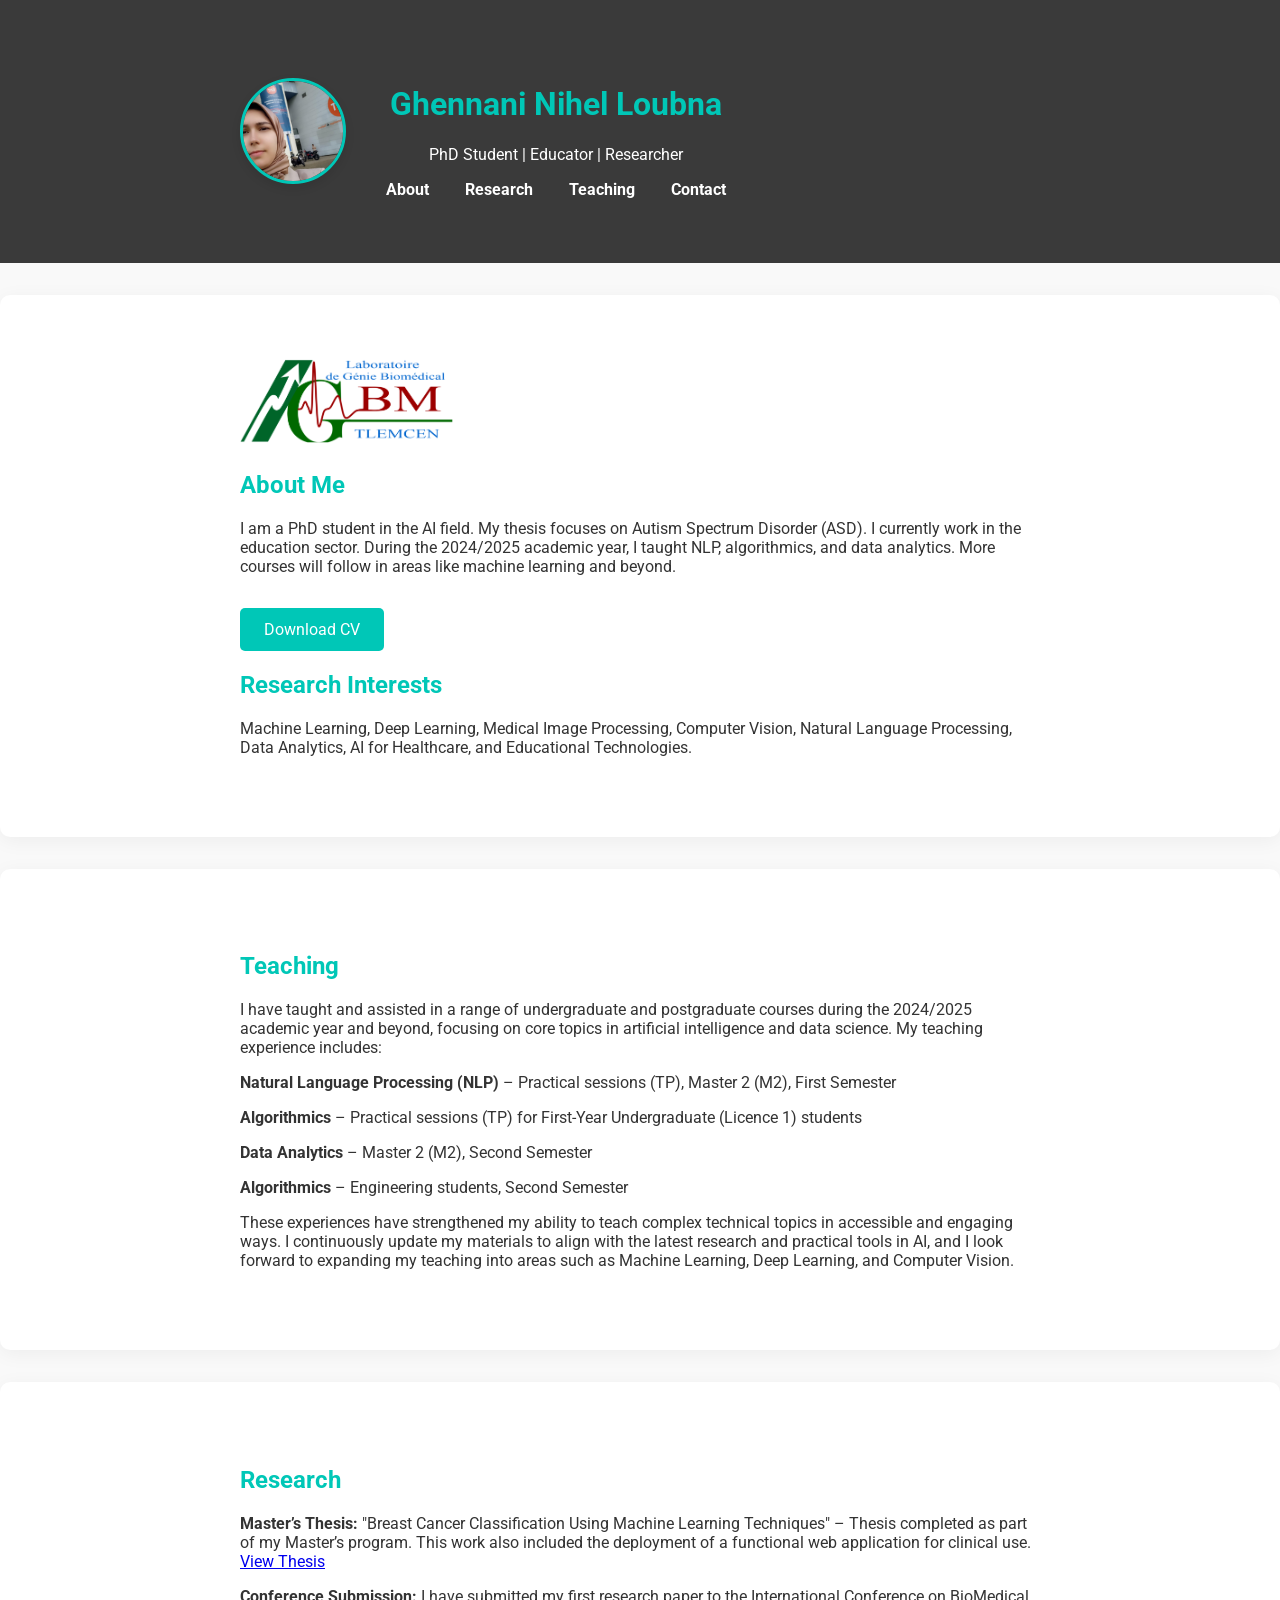
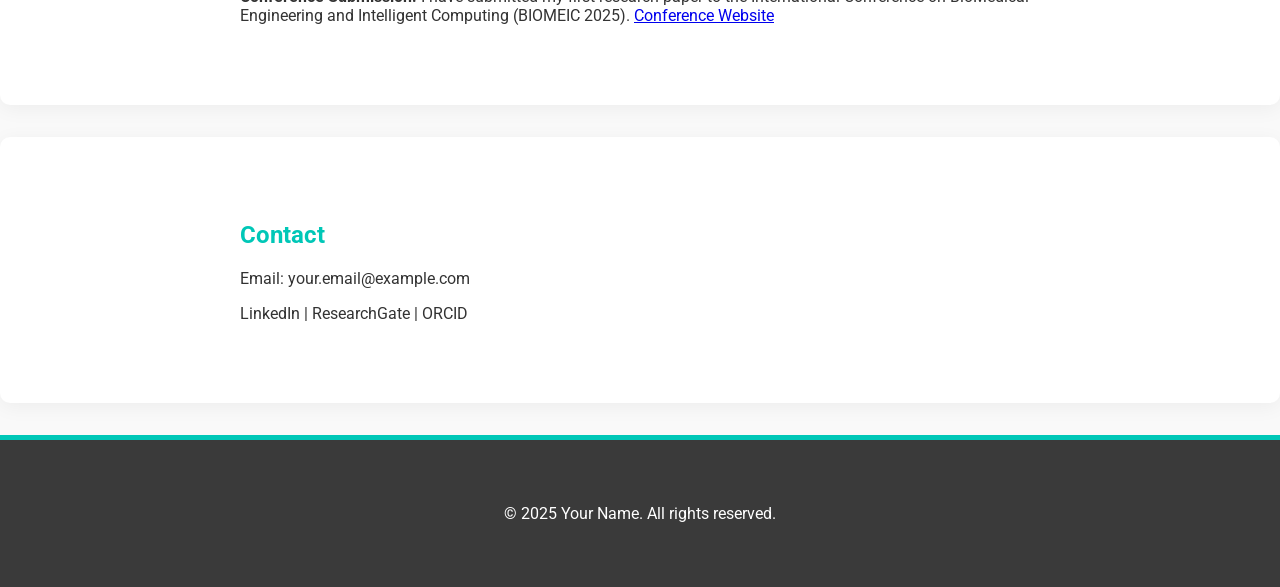
==== index.html @ 0b617600 "Update index.html" ====
<!DOCTYPE html>
<html lang="en">
<head>
  <meta charset="UTF-8" />
  <meta name="viewport" content="width=device-width, initial-scale=1.0" />
  <title>Ghennani Nihel Loubna</title>
  <link rel="stylesheet" href="style.css" />
  <link href="https://fonts.googleapis.com/css2?family=Roboto:wght@400;700&display=swap" rel="stylesheet">
</head>
<body>
  <header class="fade-in">
  <div class="container header-flex">
    <img src="fcd2c186-6c47-4b5d-a1fc-447b912bd185.jpg" alt="Ghennani Nihel Loubna" class="header-photo" />
    <div>
      <h1>Ghennani Nihel Loubna</h1>
      <p>PhD Student | Educator | Researcher</p>
      <nav>
        <a href="#about">About</a>
        <a href="#research">Research</a>
        <a href="#teaching">Teaching</a>
        <a href="#contact">Contact</a>
      </nav>
    </div>
  </div>
</header>



<section id="about" class="slide-up">
  <div class="container about-flex">
    <div class="about-photo">
      <img src="labo.png" alt="GHENNANI Nihel Loubna" />
    </div>
    <div class="about-text">
      <h2>About Me</h2>
      <p>
        I am a PhD student in the AI field. My thesis focuses on Autism Spectrum Disorder (ASD).
        I currently work in the education sector. During the 2024/2025 academic year, I taught NLP,
        algorithmics, and data analytics. More courses will follow in areas like machine learning and beyond.
      </p>
      <a href="cv.pdf" class="btn" target="_blank">Download CV</a>

      <h2>Research Interests</h2>
      <p>
        Machine Learning, Deep Learning, Medical Image Processing, Computer Vision,
        Natural Language Processing, Data Analytics, AI for Healthcare, and Educational Technologies.
      </p>
    </div>
  </div>
</section>
  
  <section id="teaching" class="slide-up">
  <div class="container">
    <h2>Teaching</h2>
    <p>I have taught and assisted in a range of undergraduate and postgraduate courses during the 2024/2025 academic year and beyond, focusing on core topics in artificial intelligence and data science. My teaching experience includes:</p>
    <ul>
      <li><strong>Natural Language Processing (NLP)</strong> – Practical sessions (TP), Master 2 (M2), First Semester</li>
      <li><strong>Algorithmics</strong> – Practical sessions (TP) for First-Year Undergraduate (Licence 1) students</li>
      <li><strong>Data Analytics</strong> – Master 2 (M2), Second Semester</li>
      <li><strong>Algorithmics</strong> – Engineering students, Second Semester</li>
    </ul>
    <p>These experiences have strengthened my ability to teach complex technical topics in accessible and engaging ways. I continuously update my materials to align with the latest research and practical tools in AI, and I look forward to expanding my teaching into areas such as Machine Learning, Deep Learning, and Computer Vision.</p>
  </div>
</section>

   <section id="research" class="fade-in">
  <div class="container">
    <h2>Research</h2>
    <ul>
      <li>
        <strong>Master’s Thesis:</strong> 
        "Breast Cancer Classification Using Machine Learning Techniques" – 
        Thesis completed as part of my Master’s program. This work also included the deployment of a functional web application for clinical use.  
        <a href="http://dspace.univ-tlemcen.dz/handle/112/24401" target="_blank">View Thesis</a>
      </li>
      <li>
        <strong>Conference Submission:</strong> 
        I have submitted my first research paper to the International Conference on BioMedical Engineering and Intelligent Computing (BIOMEIC 2025).  
        <a href="https://gbm.univ-tlemcen.dz/conferences/BIOMEIC2025/BIOMEIC2025.html" target="_blank">Conference Website</a>
      </li>
    </ul>
  </div>
</section>


  <section id="contact" class="fade-in">
    <div class="container">
      <h2>Contact</h2>
      <p>Email: your.email@example.com</p>
      <p>LinkedIn | ResearchGate | ORCID</p>
    </div>
  </section>

  <footer class="slide-up">
    <div class="container">
      <p>&copy; 2025 Your Name. All rights reserved.</p>
    </div>
  </footer>
</body>
</html>
---- style.css ----
/* style.css */
body {
  margin: 0;
  font-family: 'Roboto', sans-serif;
  background-color: #f9f9f9;
  color: #333;
  scroll-behavior: smooth;
}

header {
  background: #3a3a3a;
  color: white;
  padding: 2rem 0;
  text-align: center;
}
.header-flex {
  display: flex;
  align-items: center;
  gap: 1.5rem;
  flex-wrap: wrap;
}

.header-photo {
  width: 100px;
  height: 100px;
  border-radius: 50%;
  object-fit: cover;
  border: 3px solid #00c7b7;
  box-shadow: 0 4px 10px rgba(0, 0, 0, 0.1);
}

header nav a {
  color: #fff;
  margin: 0 1rem;
  text-decoration: none;
  font-weight: bold;
  transition: color 0.3s;
}

header nav a:hover {
  color: #00c7b7;
}

.container {
  max-width: 800px;
  margin: 0 auto;
  padding: 2rem;
}

section {
  background: white;
  margin: 2rem 0;
  border-radius: 10px;
  box-shadow: 0 4px 20px rgba(0, 0, 0, 0.05);
  padding: 2rem;
}

h1, h2 {
  color: #00c7b7;
}

ul {
  list-style: none;
  padding-left: 0;
}

ul li {
  margin: 1rem 0;
}

.btn {
  display: inline-block;
  padding: 0.75rem 1.5rem;
  background: #00c7b7;
  color: white;
  text-decoration: none;
  border-radius: 5px;
  margin-top: 1rem;
  transition: background 0.3s;
}

.btn:hover {
  background: #009e94;
}

footer {
  text-align: center;
  padding: 1rem;
  background: #3a3a3a;
  color: white;
  border-top: 5px solid #00c7b7;
}

/* Animations */
.fade-in {
  opacity: 0;
  animation: fadeIn 1.5s ease-in forwards;
}

.slide-up {
  opacity: 0;
  transform: translateY(30px);
  animation: slideUp 1s ease-out forwards;
}

@keyframes fadeIn {
  to {
    opacity: 1;
  }
}

@keyframes slideUp {
  to {
    opacity: 1;
    transform: translateY(0);
  }
}
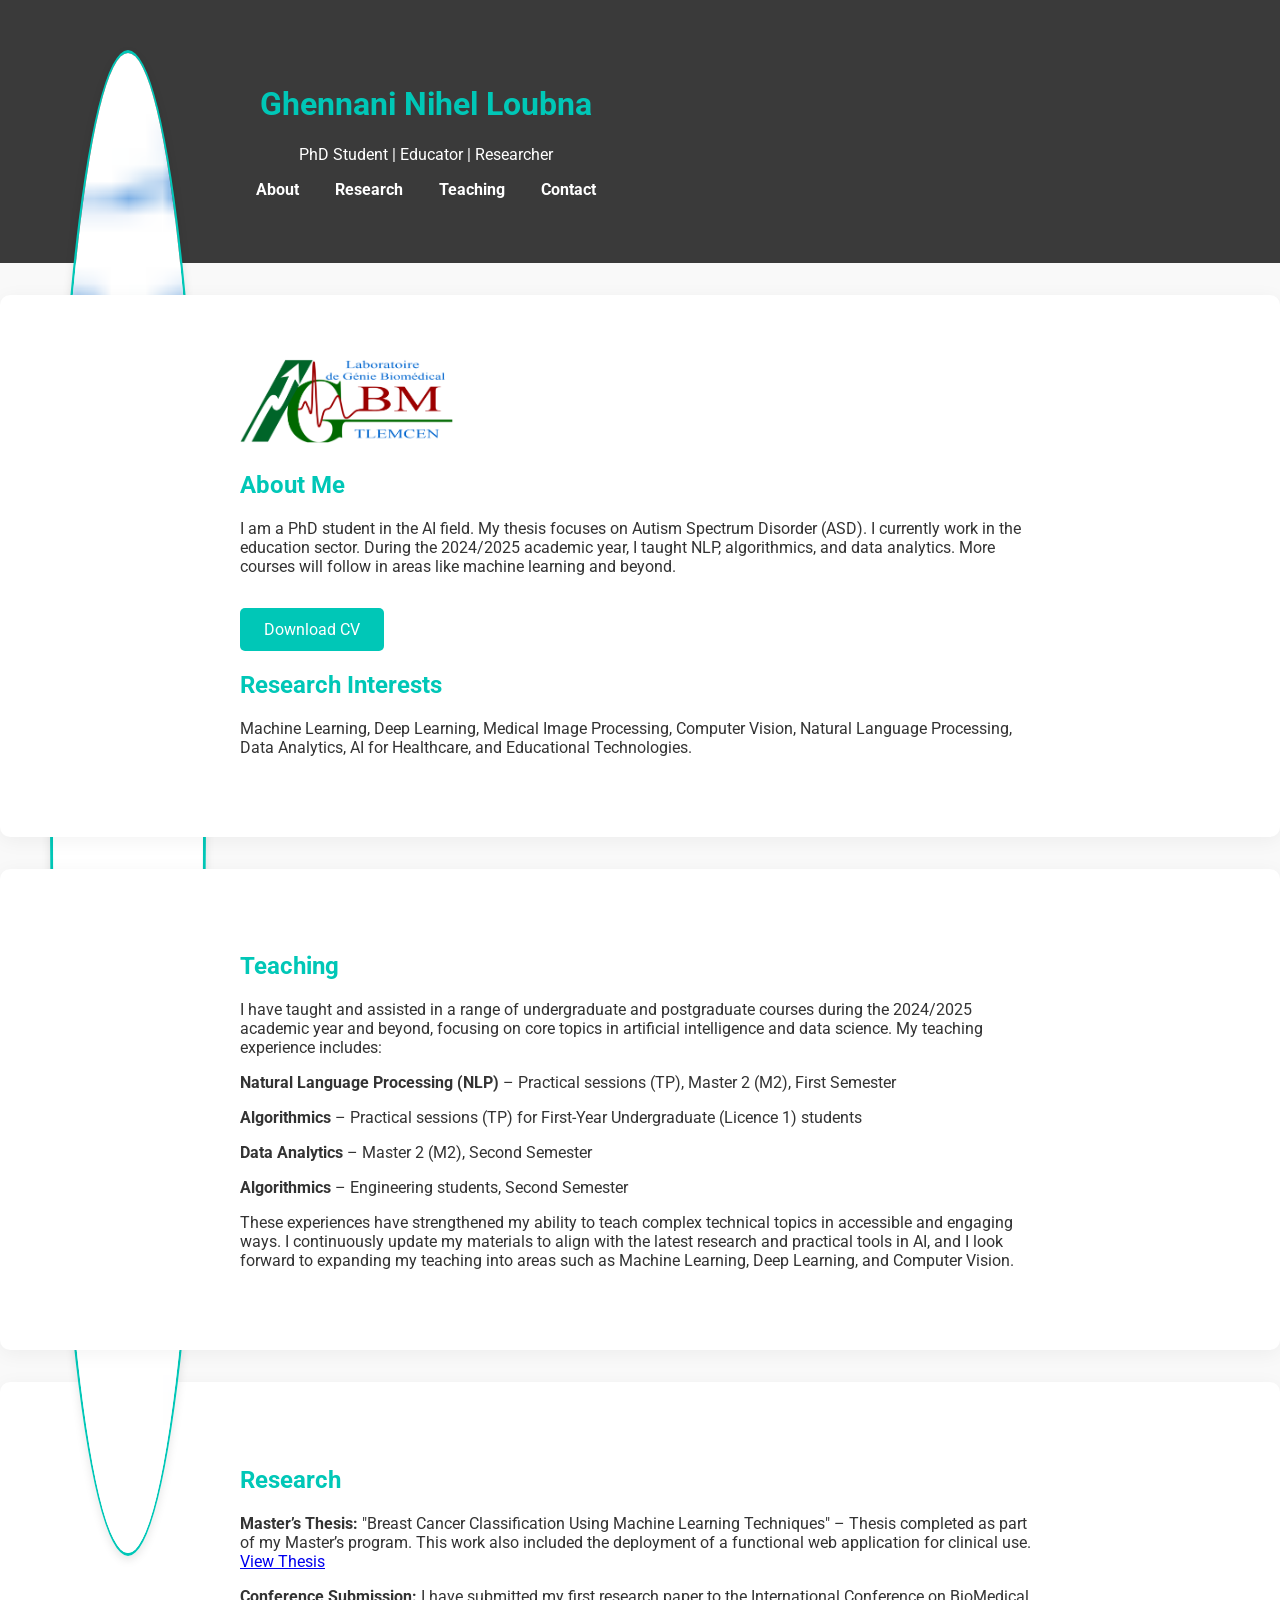
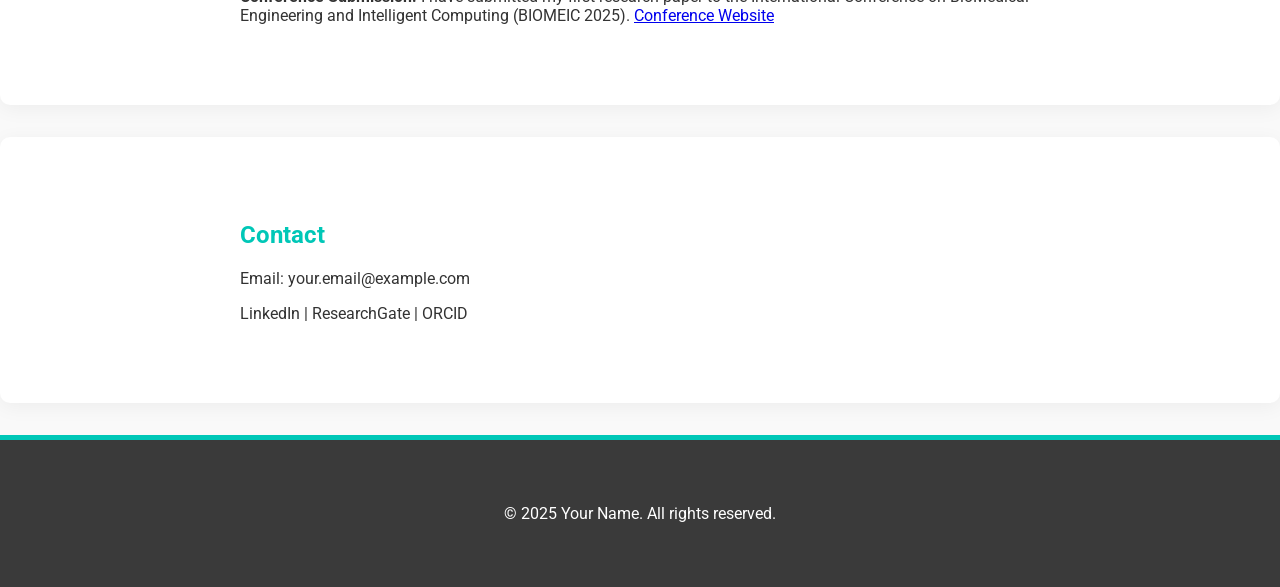
==== commit 97150118: "Update index.html" ====
--- a/index.html
+++ b/index.html
@@ -10,7 +10,7 @@
 <body>
   <header class="fade-in">
   <div class="container header-flex">
-    <img src="fcd2c186-6c47-4b5d-a1fc-447b912bd185.jpg" alt="Ghennani Nihel Loubna" class="header-photo" />
+    <img src="labo.png" alt="Ghennani Nihel Loubna" class="header-photo" />
     <div>
       <h1>Ghennani Nihel Loubna</h1>
       <p>PhD Student | Educator | Researcher</p>
@@ -99,3 +99,4 @@
 </body>
 </html>
 
+
--- a/style.css
+++ b/style.css
@@ -21,12 +21,15 @@
 }
 
 .header-photo {
-  width: 100px;
-  height: 100px;
+  width: 150px;
+  height: 1500px;
   border-radius: 50%;
   object-fit: cover;
   border: 3px solid #00c7b7;
   box-shadow: 0 4px 10px rgba(0, 0, 0, 0.1);
+  position: absolute;
+  top: 50px;   
+  left: 50px; 
 }
 
 header nav a {
@@ -115,3 +118,6 @@
     transform: translateY(0);
   }
 }
+
+
+
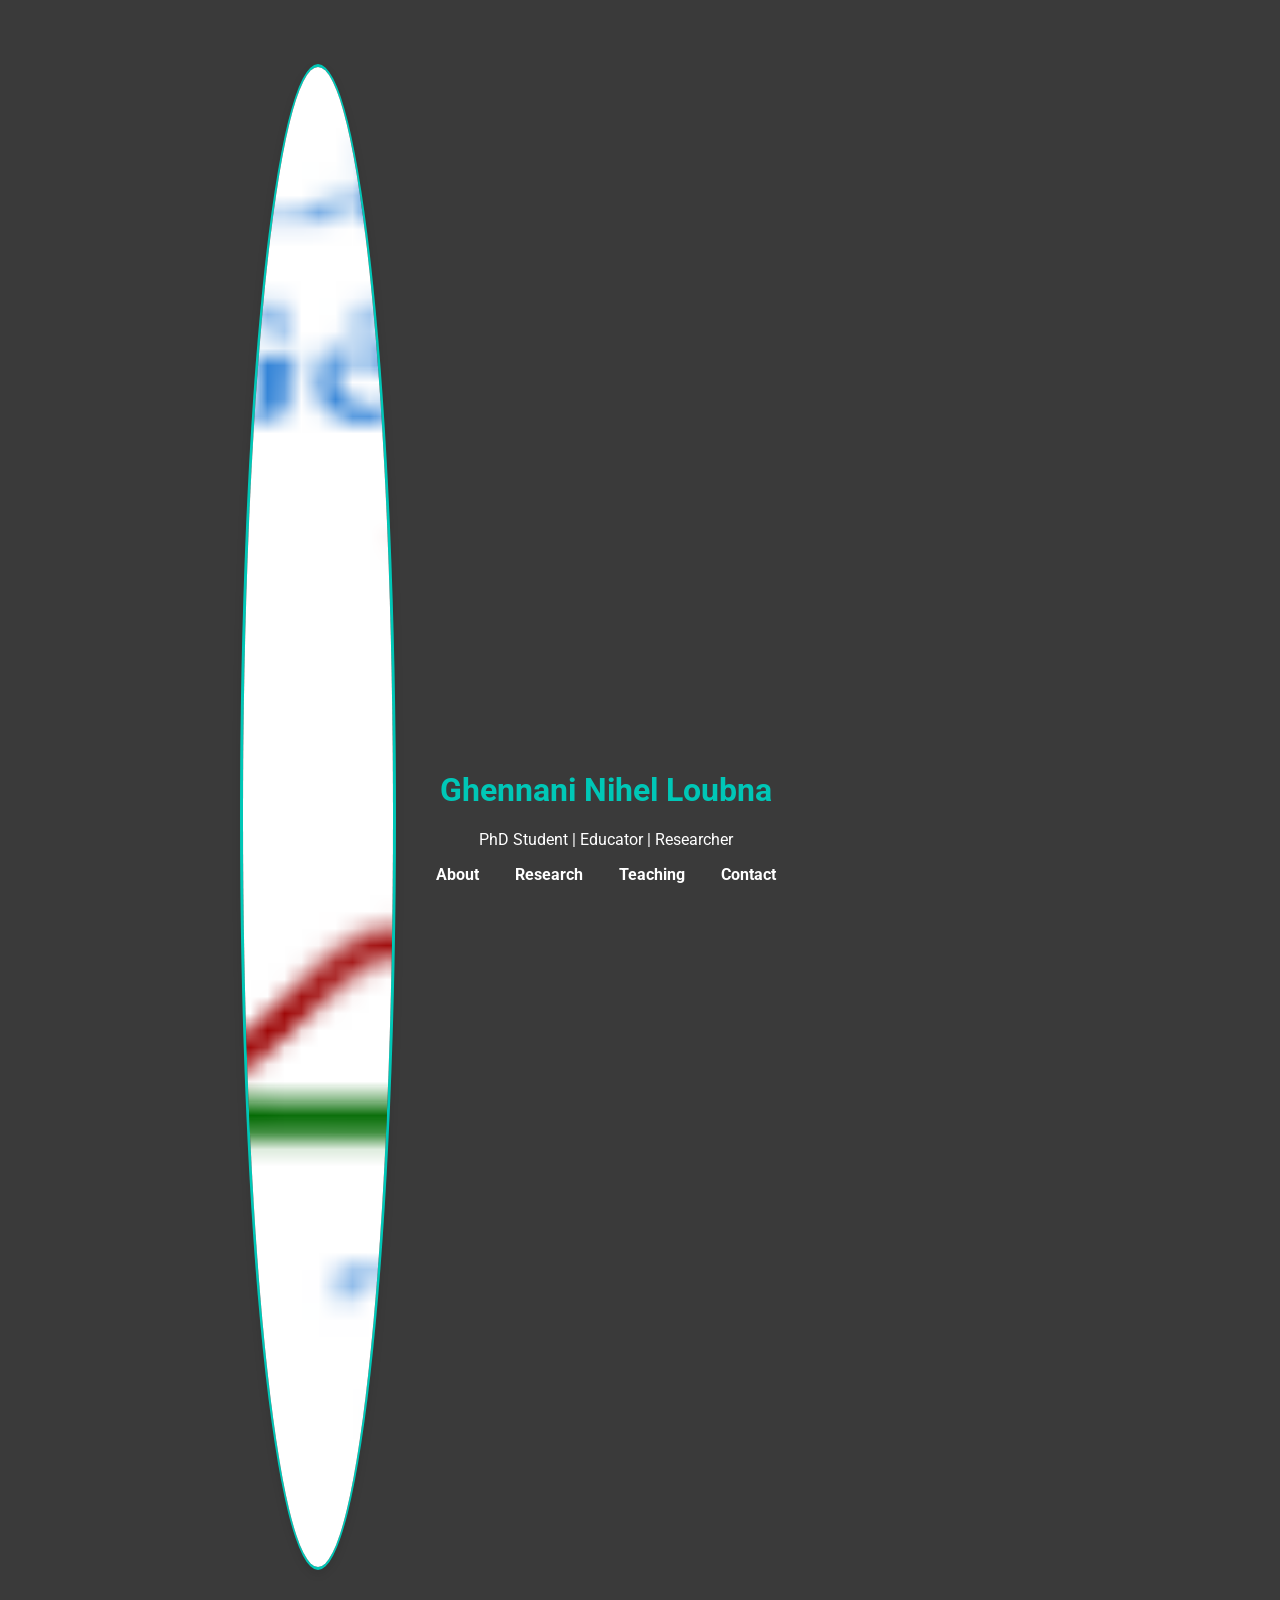
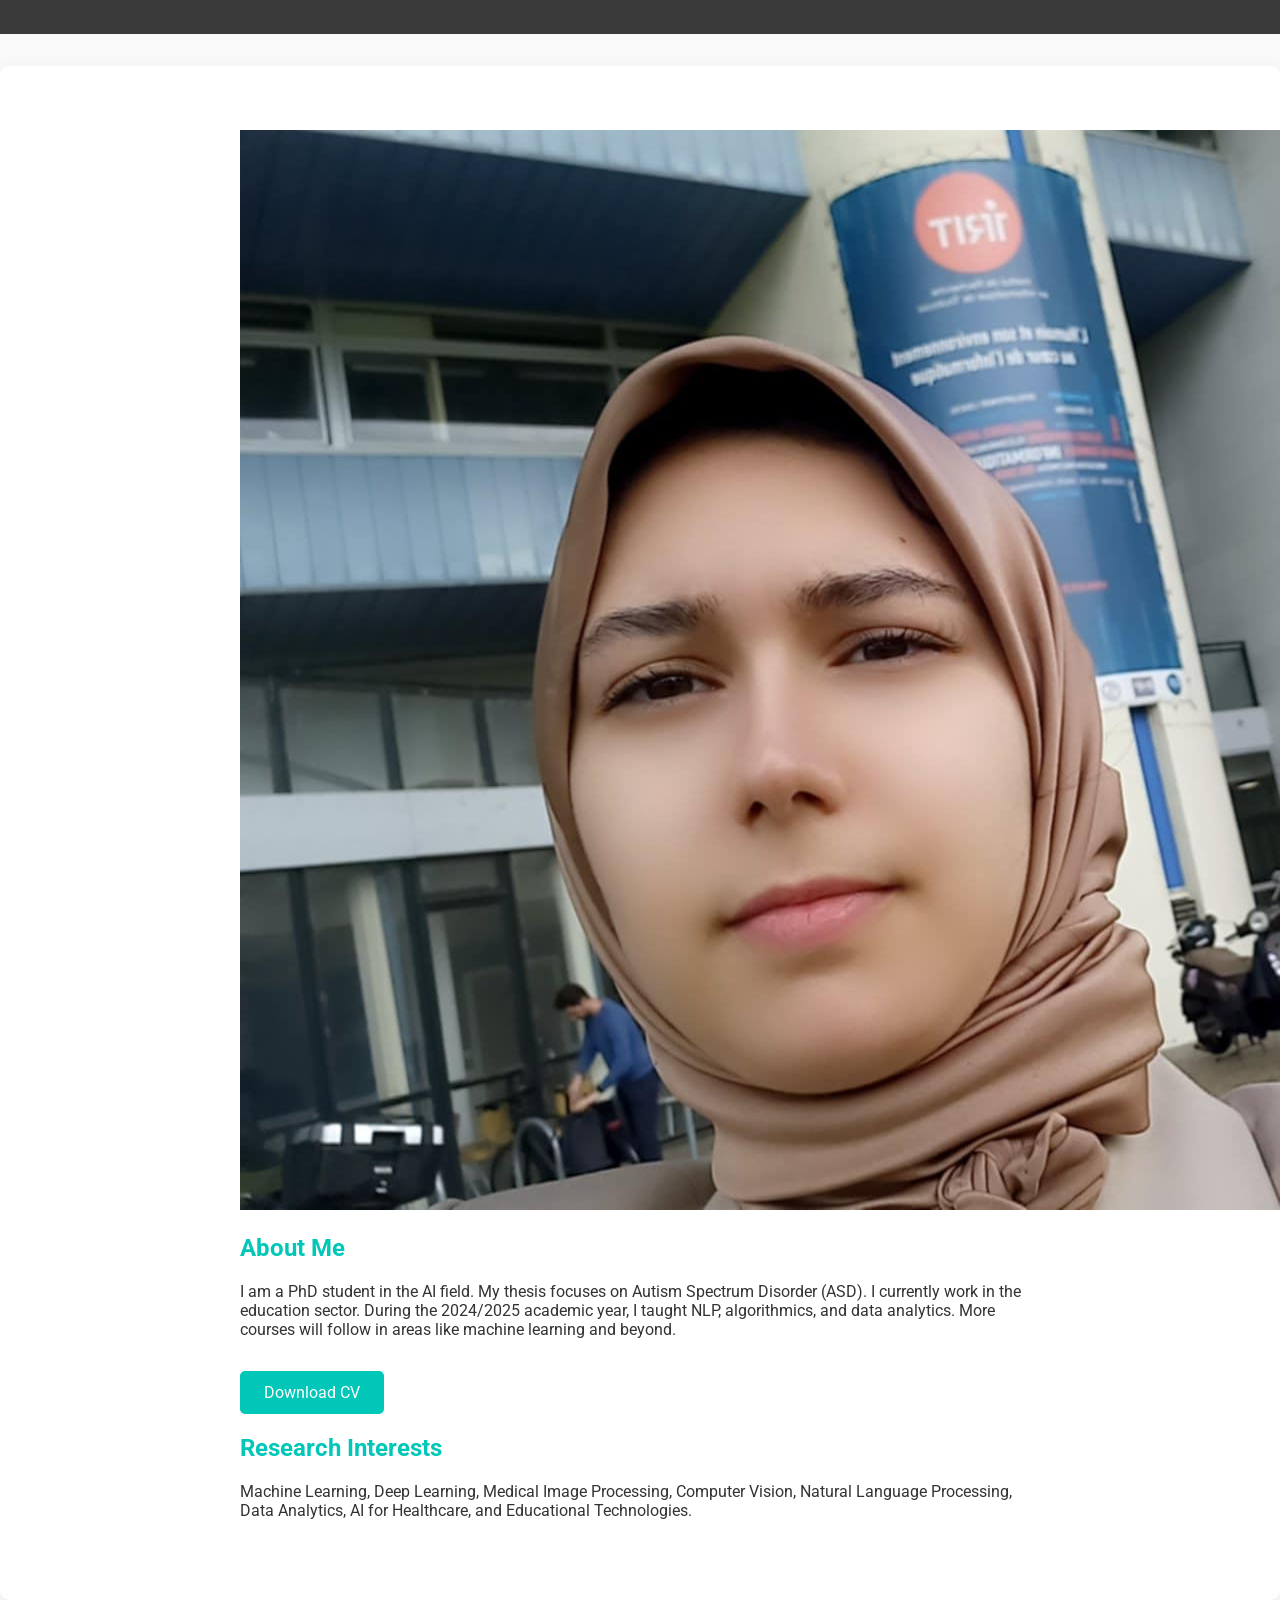
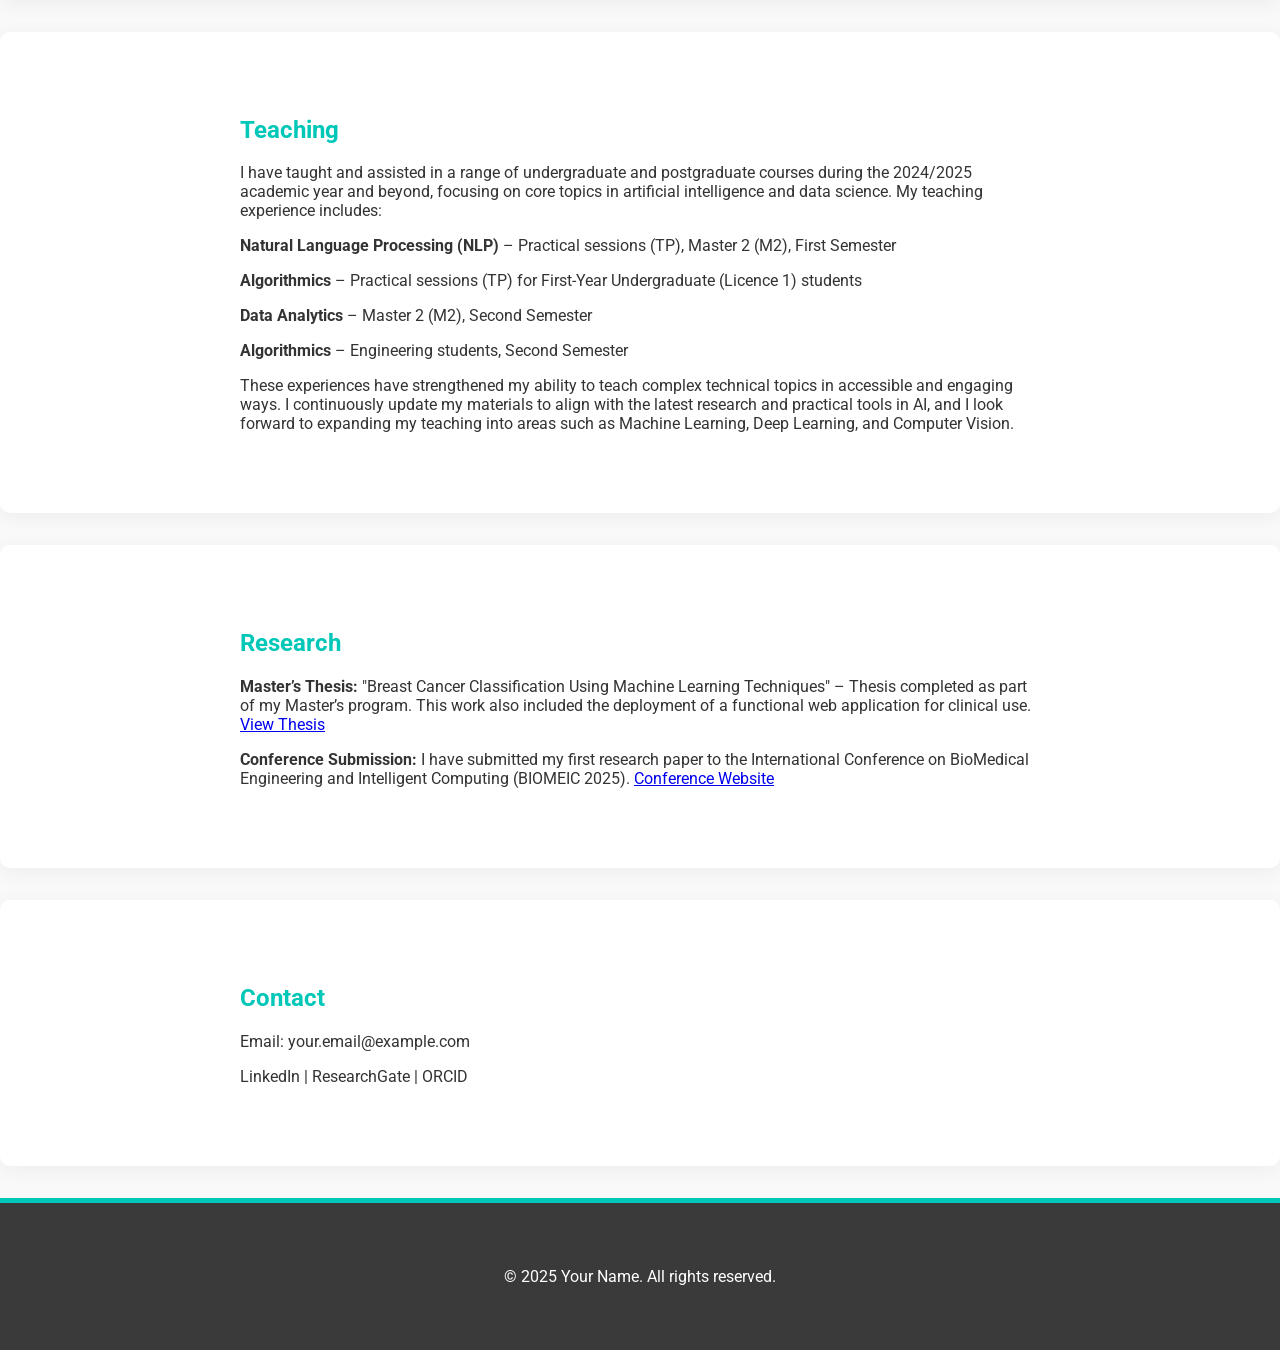
==== commit 096ebebb: "Update index.html" ====
--- a/index.html
+++ b/index.html
@@ -29,7 +29,7 @@
 <section id="about" class="slide-up">
   <div class="container about-flex">
     <div class="about-photo">
-      <img src="labo.png" alt="GHENNANI Nihel Loubna" />
+      <img src="fcd2c186-6c47-4b5d-a1fc-447b912bd185.jpg" alt="GHENNANI Nihel Loubna" />
     </div>
     <div class="about-text">
       <h2>About Me</h2>
@@ -100,3 +100,4 @@
 </html>
 
 
+
--- a/style.css
+++ b/style.css
@@ -27,9 +27,6 @@
   object-fit: cover;
   border: 3px solid #00c7b7;
   box-shadow: 0 4px 10px rgba(0, 0, 0, 0.1);
-  position: absolute;
-  top: 50px;   
-  left: 50px; 
 }
 
 header nav a {
@@ -121,3 +118,4 @@
 
 
 
+
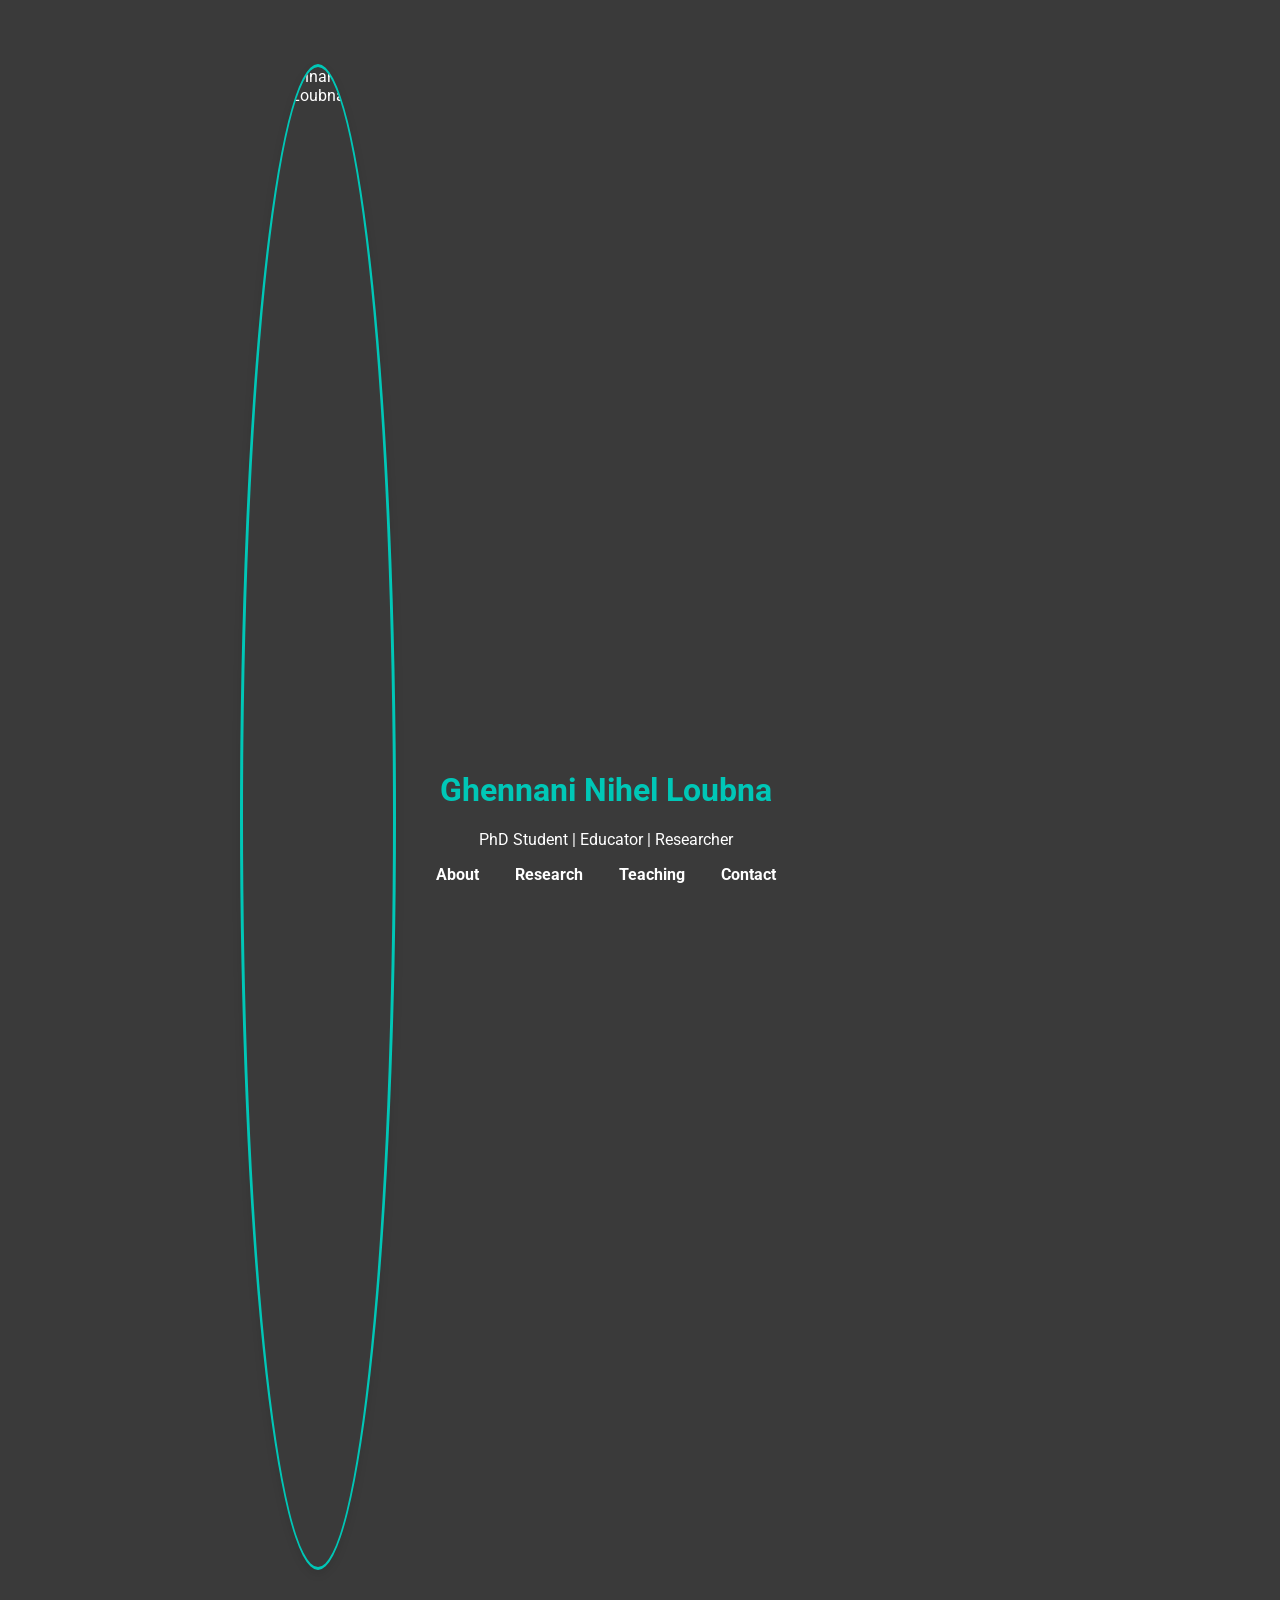
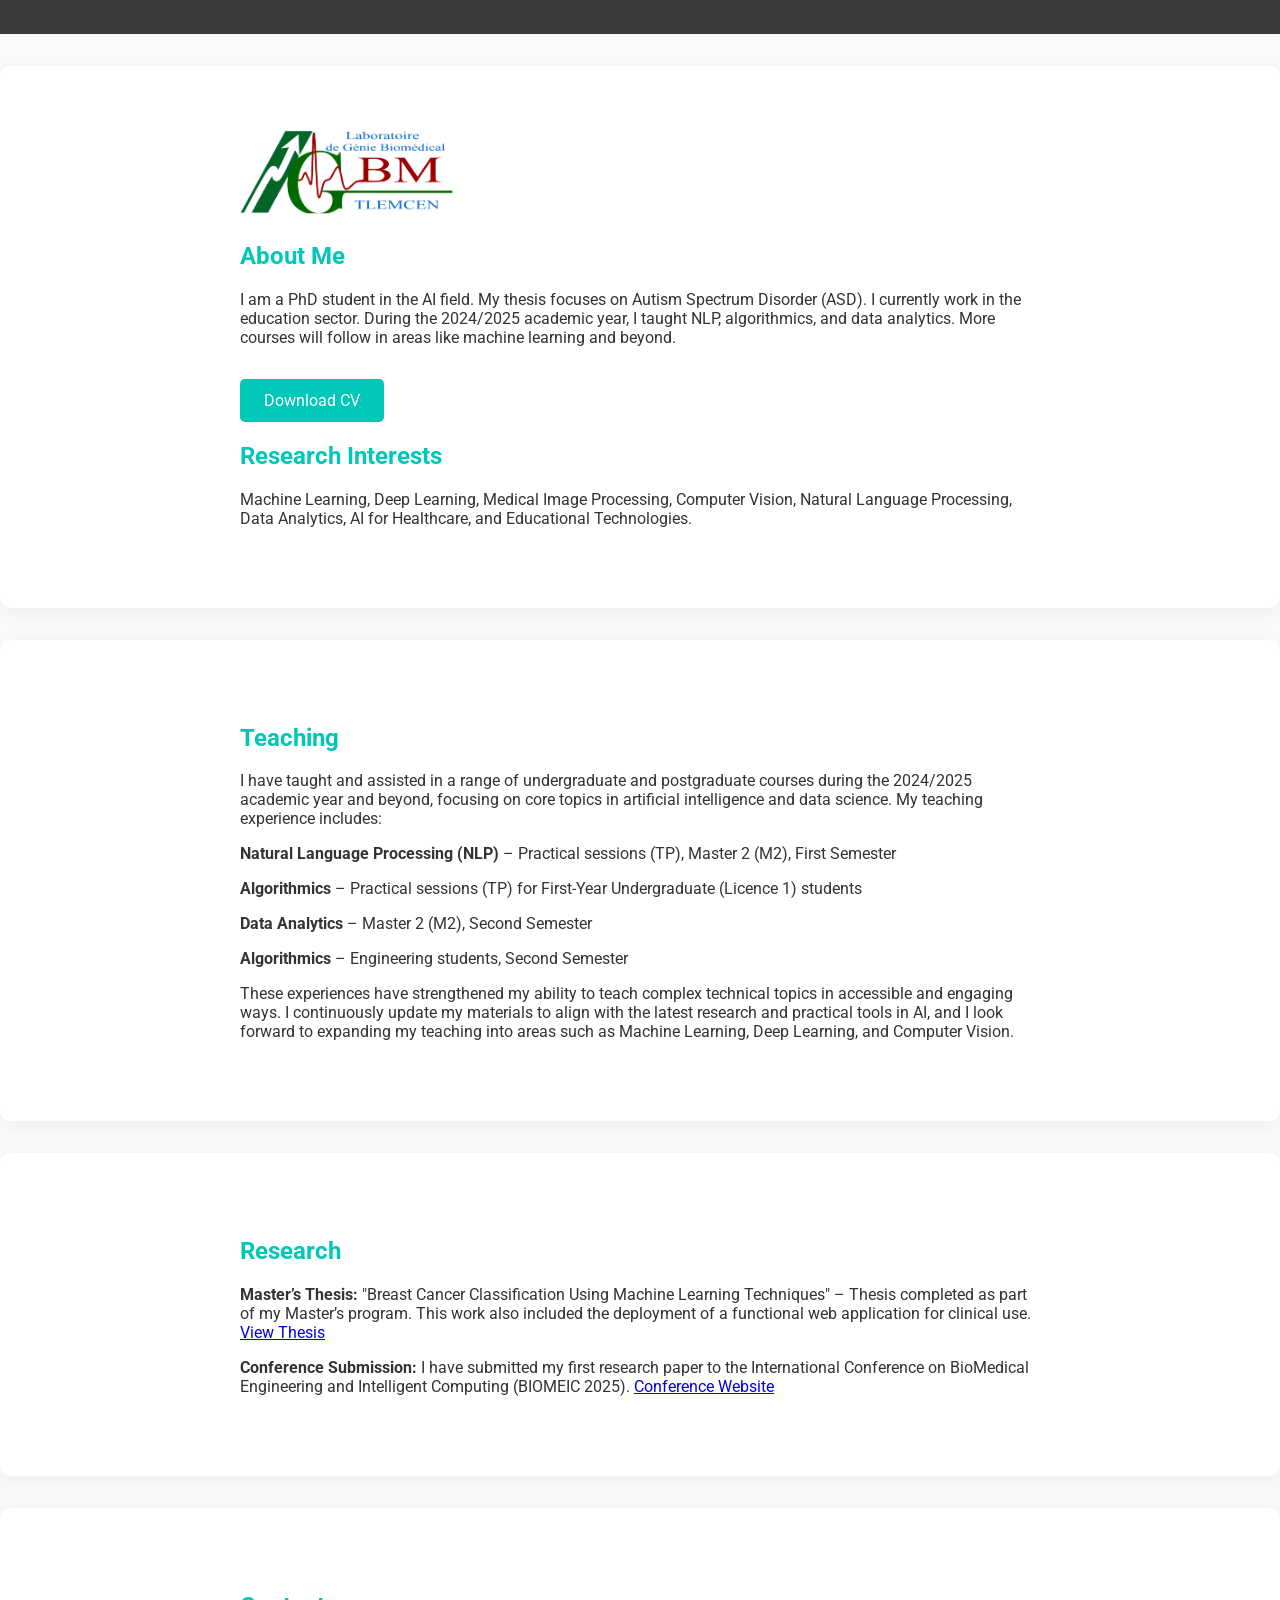
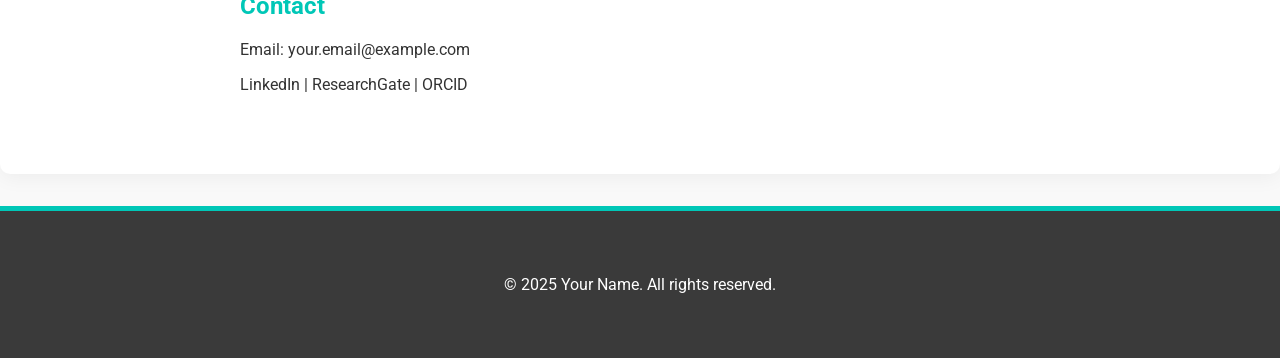
==== commit 29f12b6c: "Update index.html" ====
--- a/index.html
+++ b/index.html
@@ -10,7 +10,7 @@
 <body>
   <header class="fade-in">
   <div class="container header-flex">
-    <img src="labo.png" alt="Ghennani Nihel Loubna" class="header-photo" />
+    <img src="src="fcd2c186-6c47-4b5d-a1fc-447b912bd185.jpg" alt="Ghennani Nihel Loubna" class="header-photo" />
     <div>
       <h1>Ghennani Nihel Loubna</h1>
       <p>PhD Student | Educator | Researcher</p>
@@ -29,7 +29,7 @@
 <section id="about" class="slide-up">
   <div class="container about-flex">
     <div class="about-photo">
-      <img src="fcd2c186-6c47-4b5d-a1fc-447b912bd185.jpg" alt="GHENNANI Nihel Loubna" />
+      <img src="labo.png" alt="GHENNANI Nihel Loubna" />
     </div>
     <div class="about-text">
       <h2>About Me</h2>
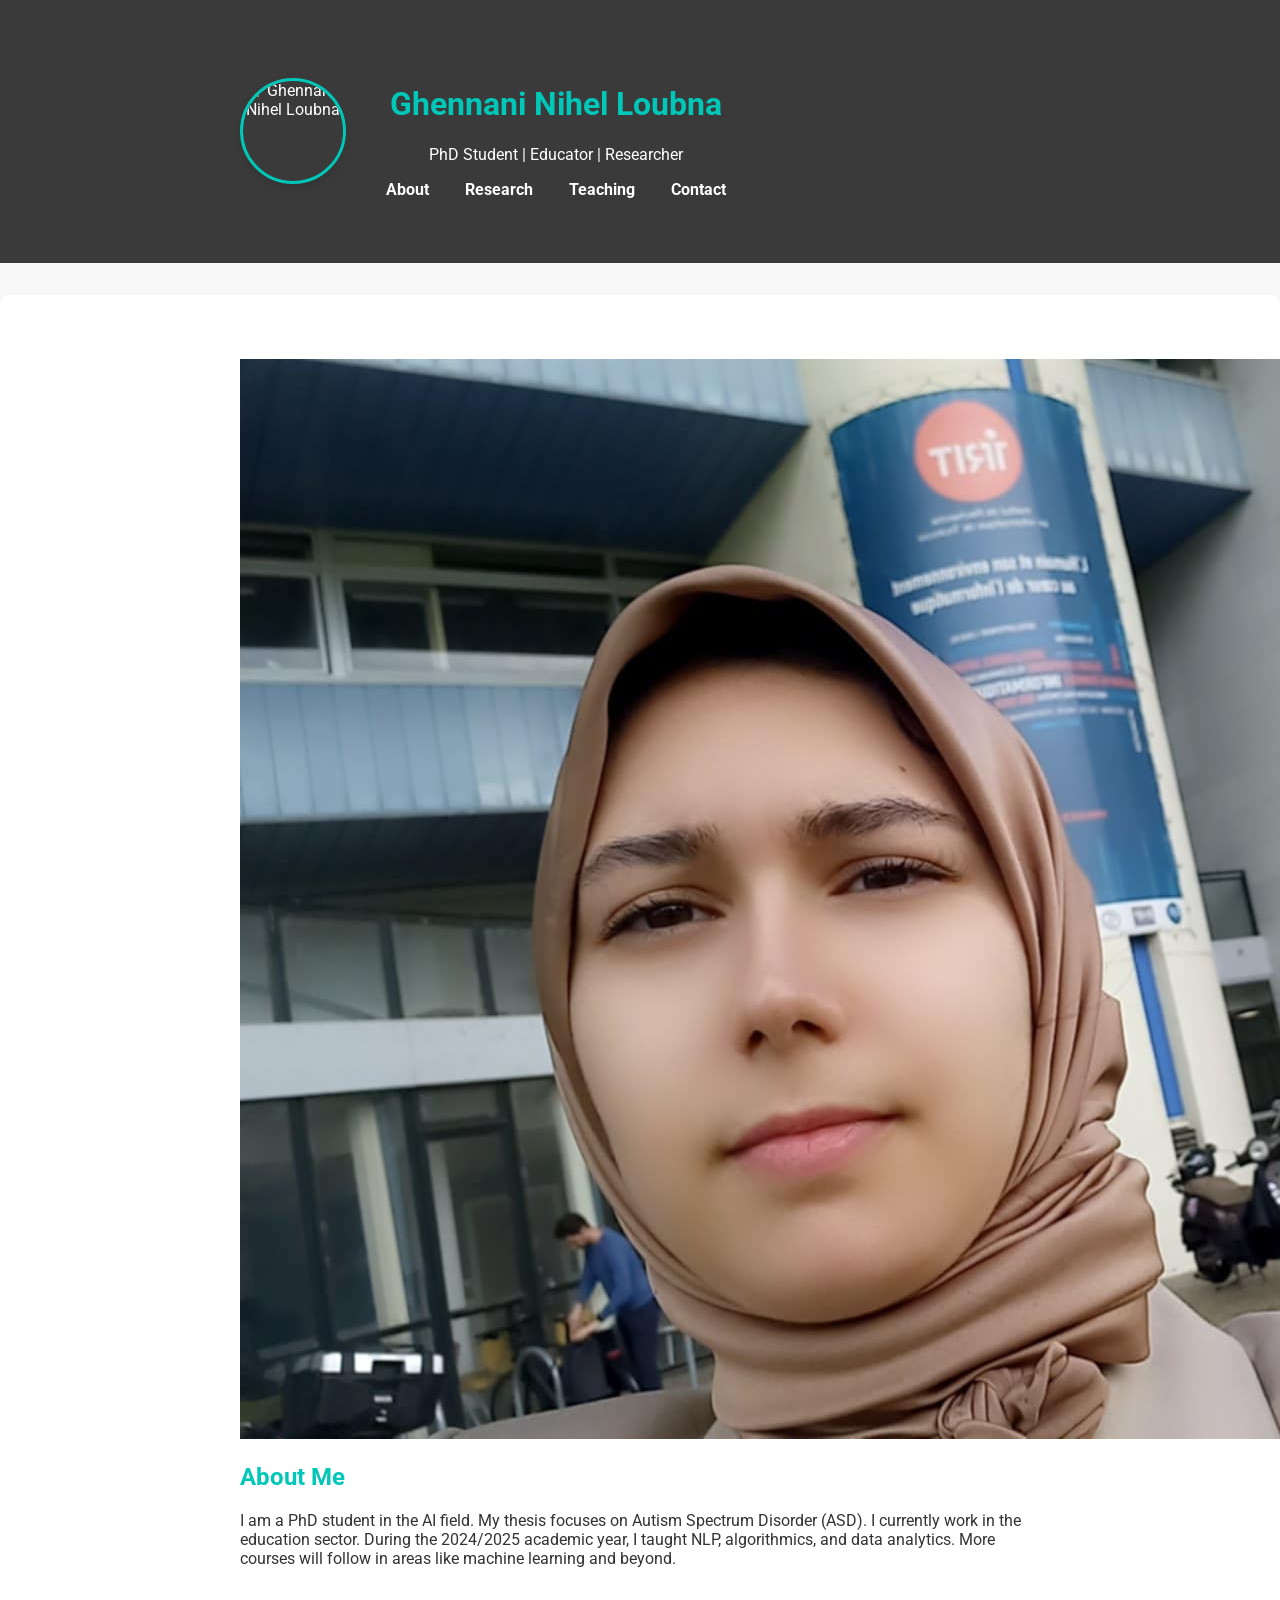
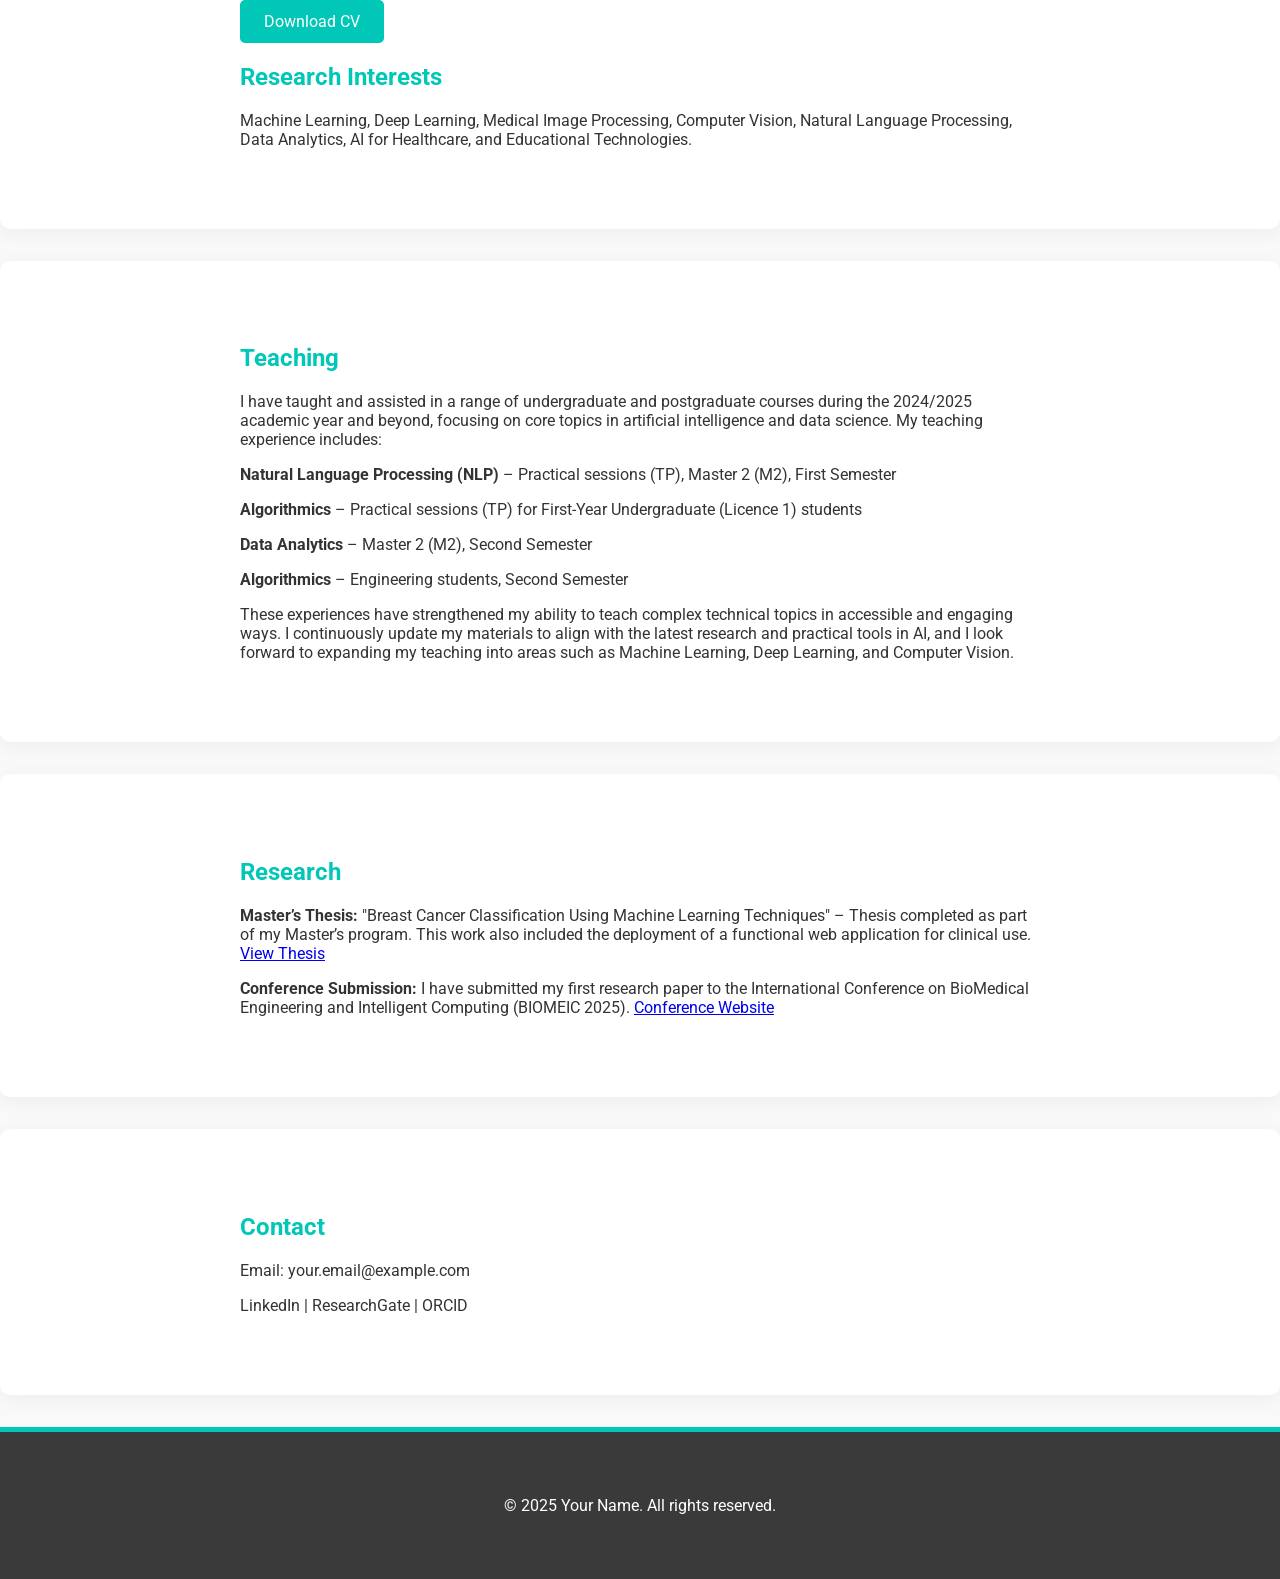
==== commit 3cbcd064: "Update index.html" ====
--- a/index.html
+++ b/index.html
@@ -10,7 +10,7 @@
 <body>
   <header class="fade-in">
   <div class="container header-flex">
-    <img src="src="fcd2c186-6c47-4b5d-a1fc-447b912bd185.jpg" alt="Ghennani Nihel Loubna" class="header-photo" />
+    <img src="src="labo.png" alt="Ghennani Nihel Loubna" class="header-photo" />
     <div>
       <h1>Ghennani Nihel Loubna</h1>
       <p>PhD Student | Educator | Researcher</p>
@@ -29,7 +29,7 @@
 <section id="about" class="slide-up">
   <div class="container about-flex">
     <div class="about-photo">
-      <img src="labo.png" alt="GHENNANI Nihel Loubna" />
+      <img src="fcd2c186-6c47-4b5d-a1fc-447b912bd185.jpg" alt="GHENNANI Nihel Loubna" />
     </div>
     <div class="about-text">
       <h2>About Me</h2>
@@ -101,3 +101,4 @@
 
 
 
+
--- a/style.css
+++ b/style.css
@@ -21,8 +21,8 @@
 }
 
 .header-photo {
-  width: 150px;
-  height: 1500px;
+  width: 100px;
+  height: 100px;
   border-radius: 50%;
   object-fit: cover;
   border: 3px solid #00c7b7;
@@ -119,3 +119,4 @@
 
 
 
+
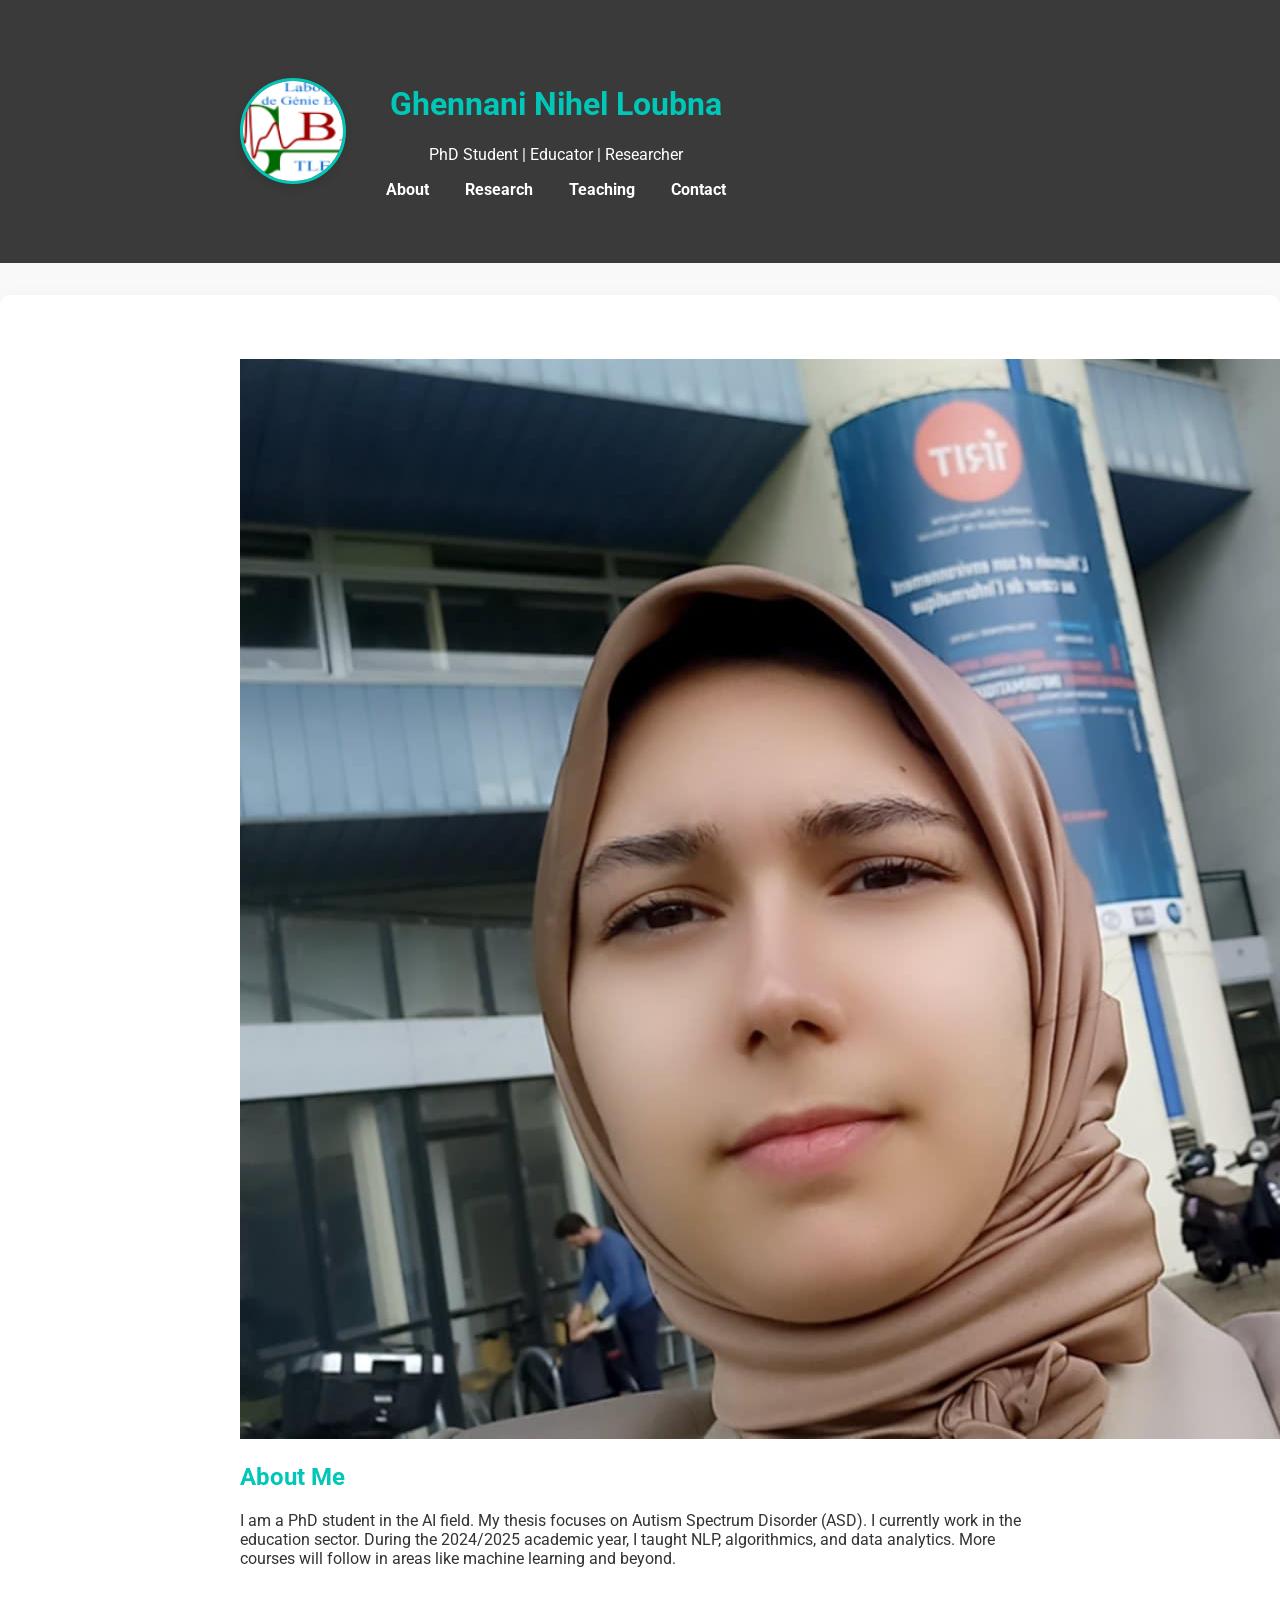
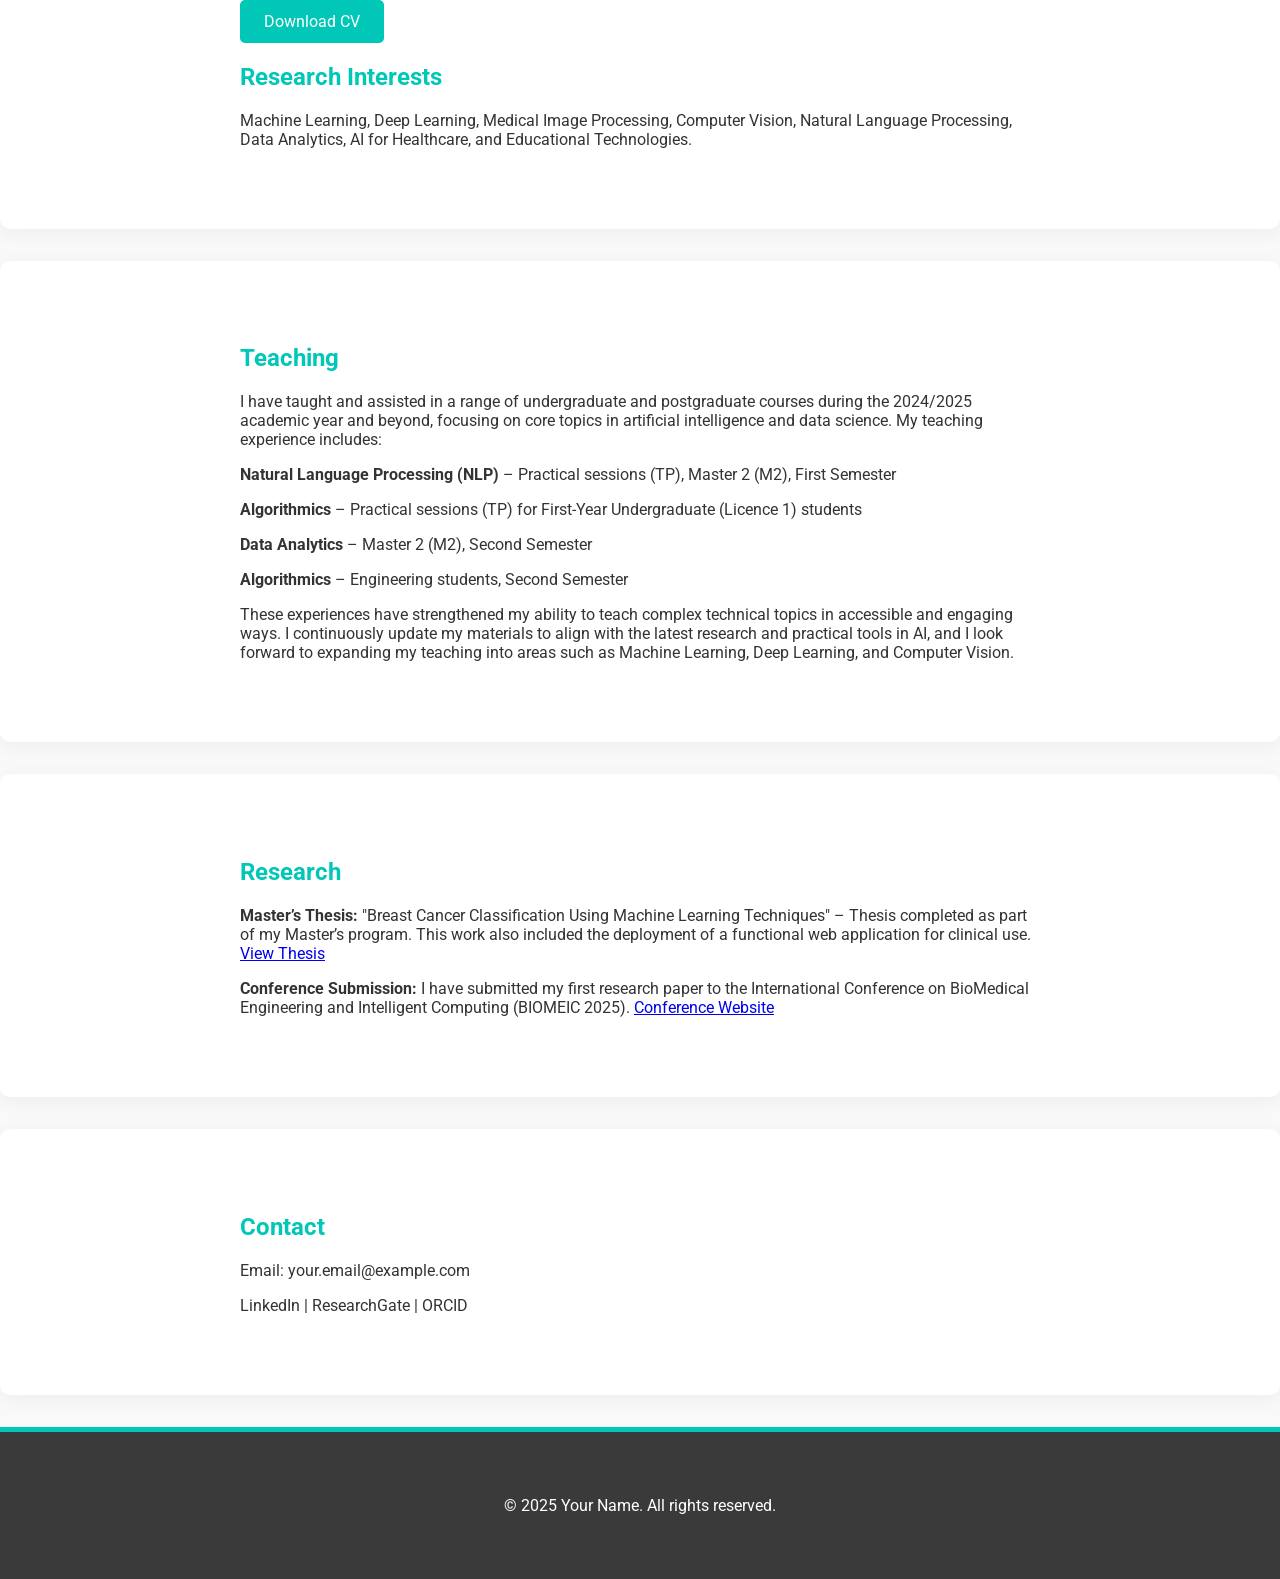
==== commit cfa997dd: "Update index.html" ====
--- a/index.html
+++ b/index.html
@@ -10,7 +10,7 @@
 <body>
   <header class="fade-in">
   <div class="container header-flex">
-    <img src="src="labo.png" alt="Ghennani Nihel Loubna" class="header-photo" />
+   <img src="labo.png" alt="Ghennani Nihel Loubna" class="header-photo" />
     <div>
       <h1>Ghennani Nihel Loubna</h1>
       <p>PhD Student | Educator | Researcher</p>
@@ -102,3 +102,4 @@
 
 
 
+
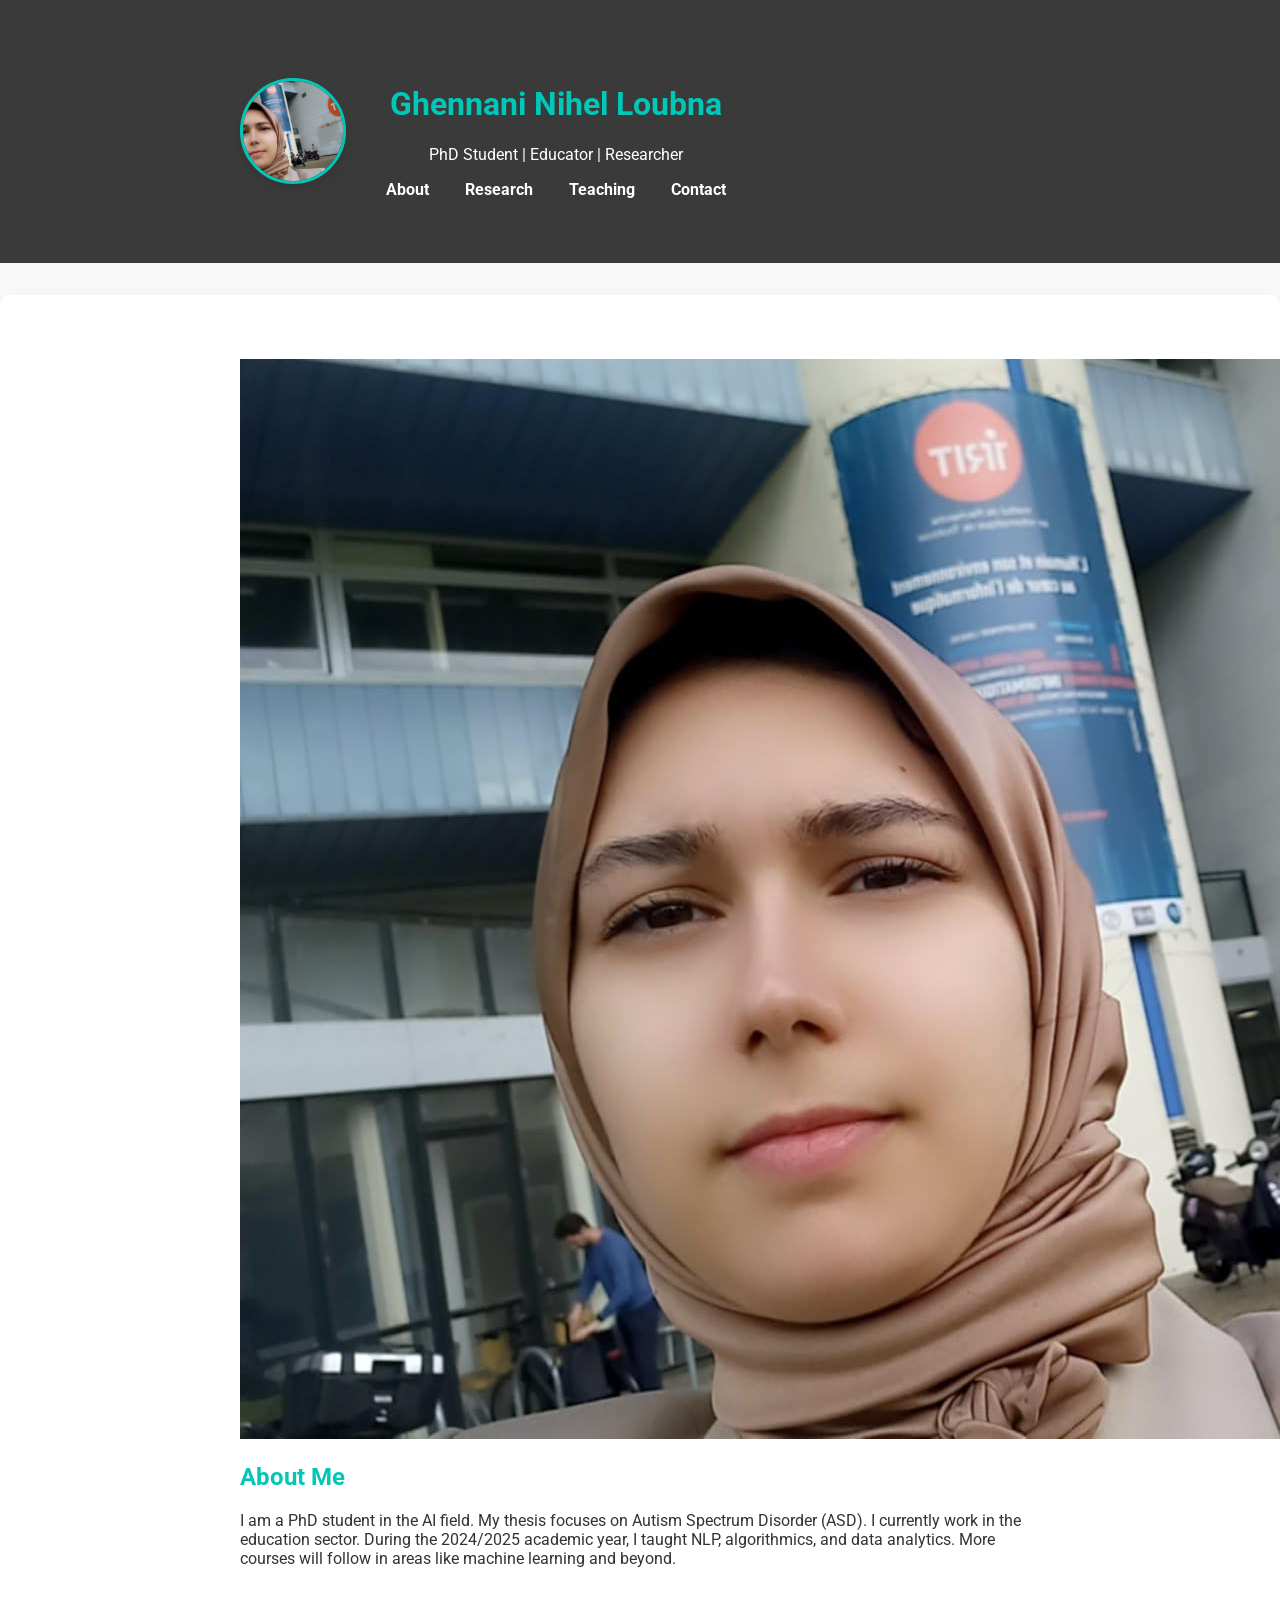
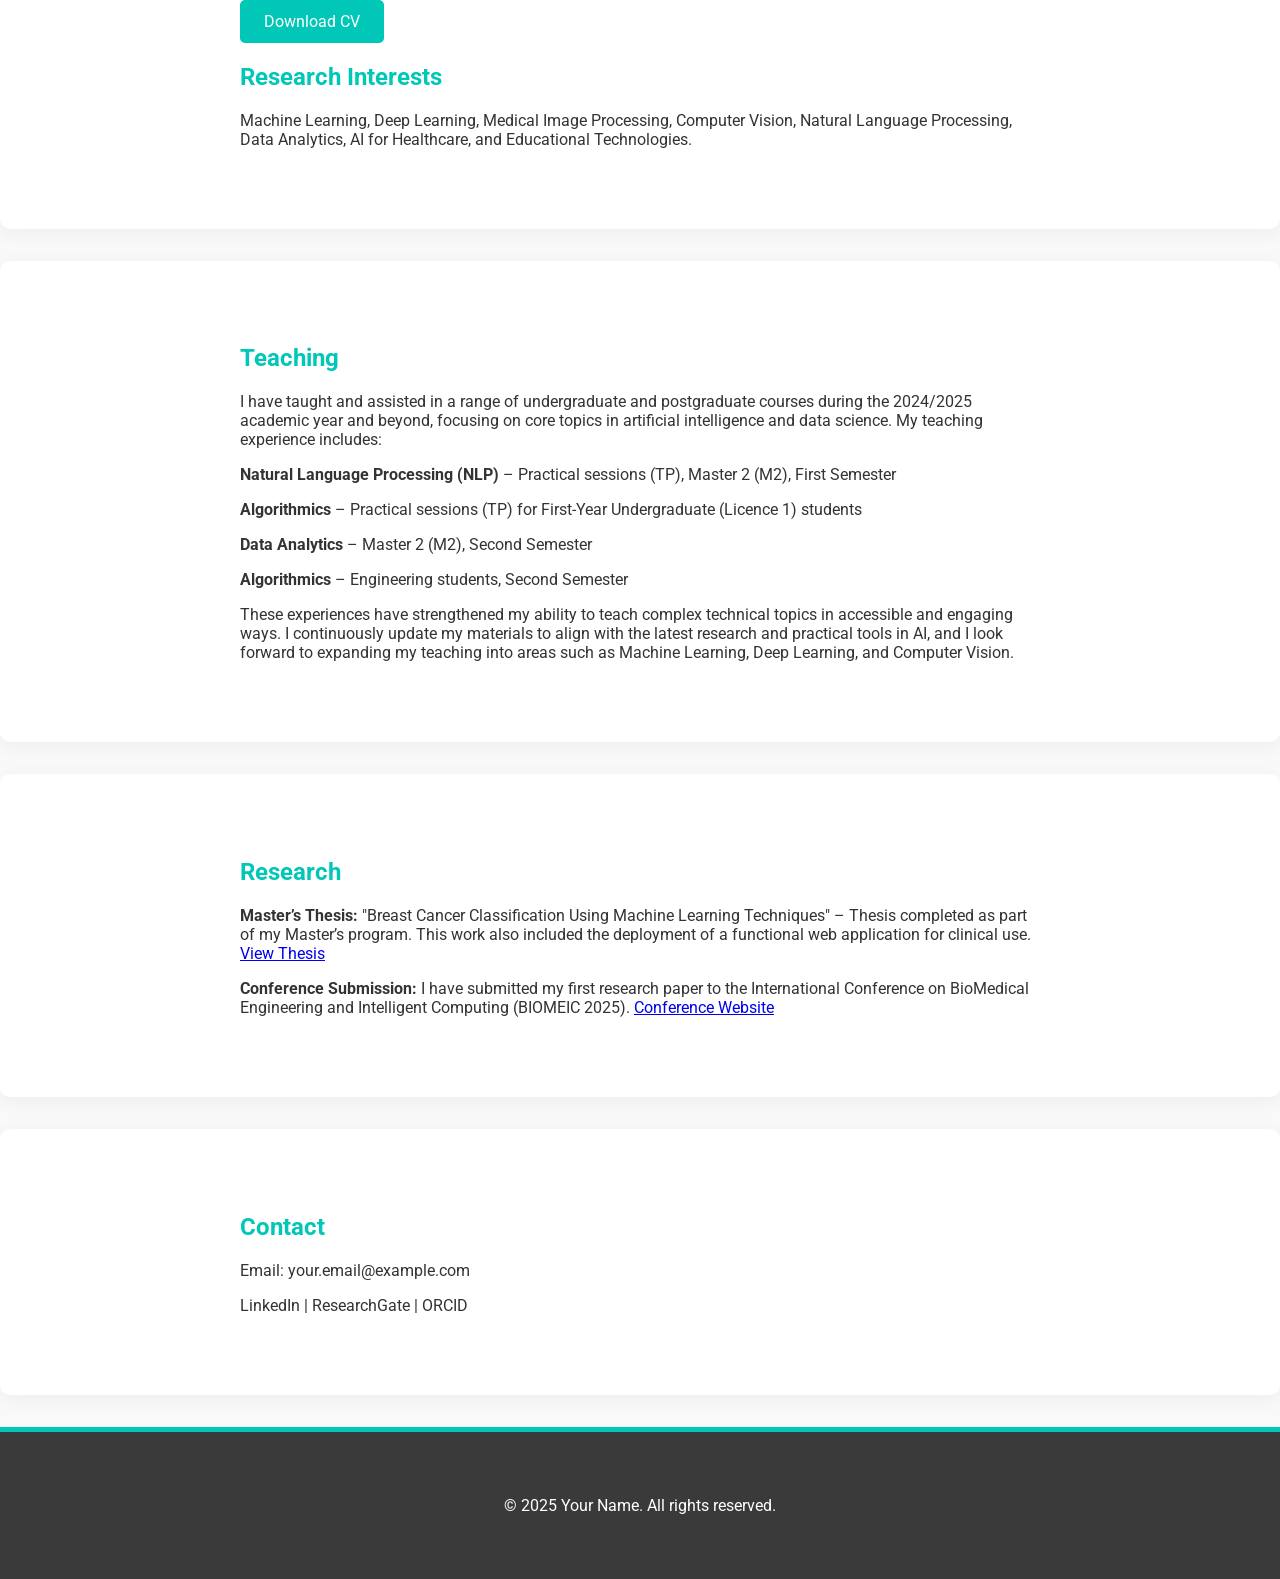
==== commit 67d57b8d: "Update index.html" ====
--- a/index.html
+++ b/index.html
@@ -10,7 +10,7 @@
 <body>
   <header class="fade-in">
   <div class="container header-flex">
-   <img src="labo.png" alt="Ghennani Nihel Loubna" class="header-photo" />
+   <img src="fcd2c186-6c47-4b5d-a1fc-447b912bd185.jpg" alt="Ghennani Nihel Loubna" class="header-photo" />
     <div>
       <h1>Ghennani Nihel Loubna</h1>
       <p>PhD Student | Educator | Researcher</p>
@@ -103,3 +103,4 @@
 
 
 
+
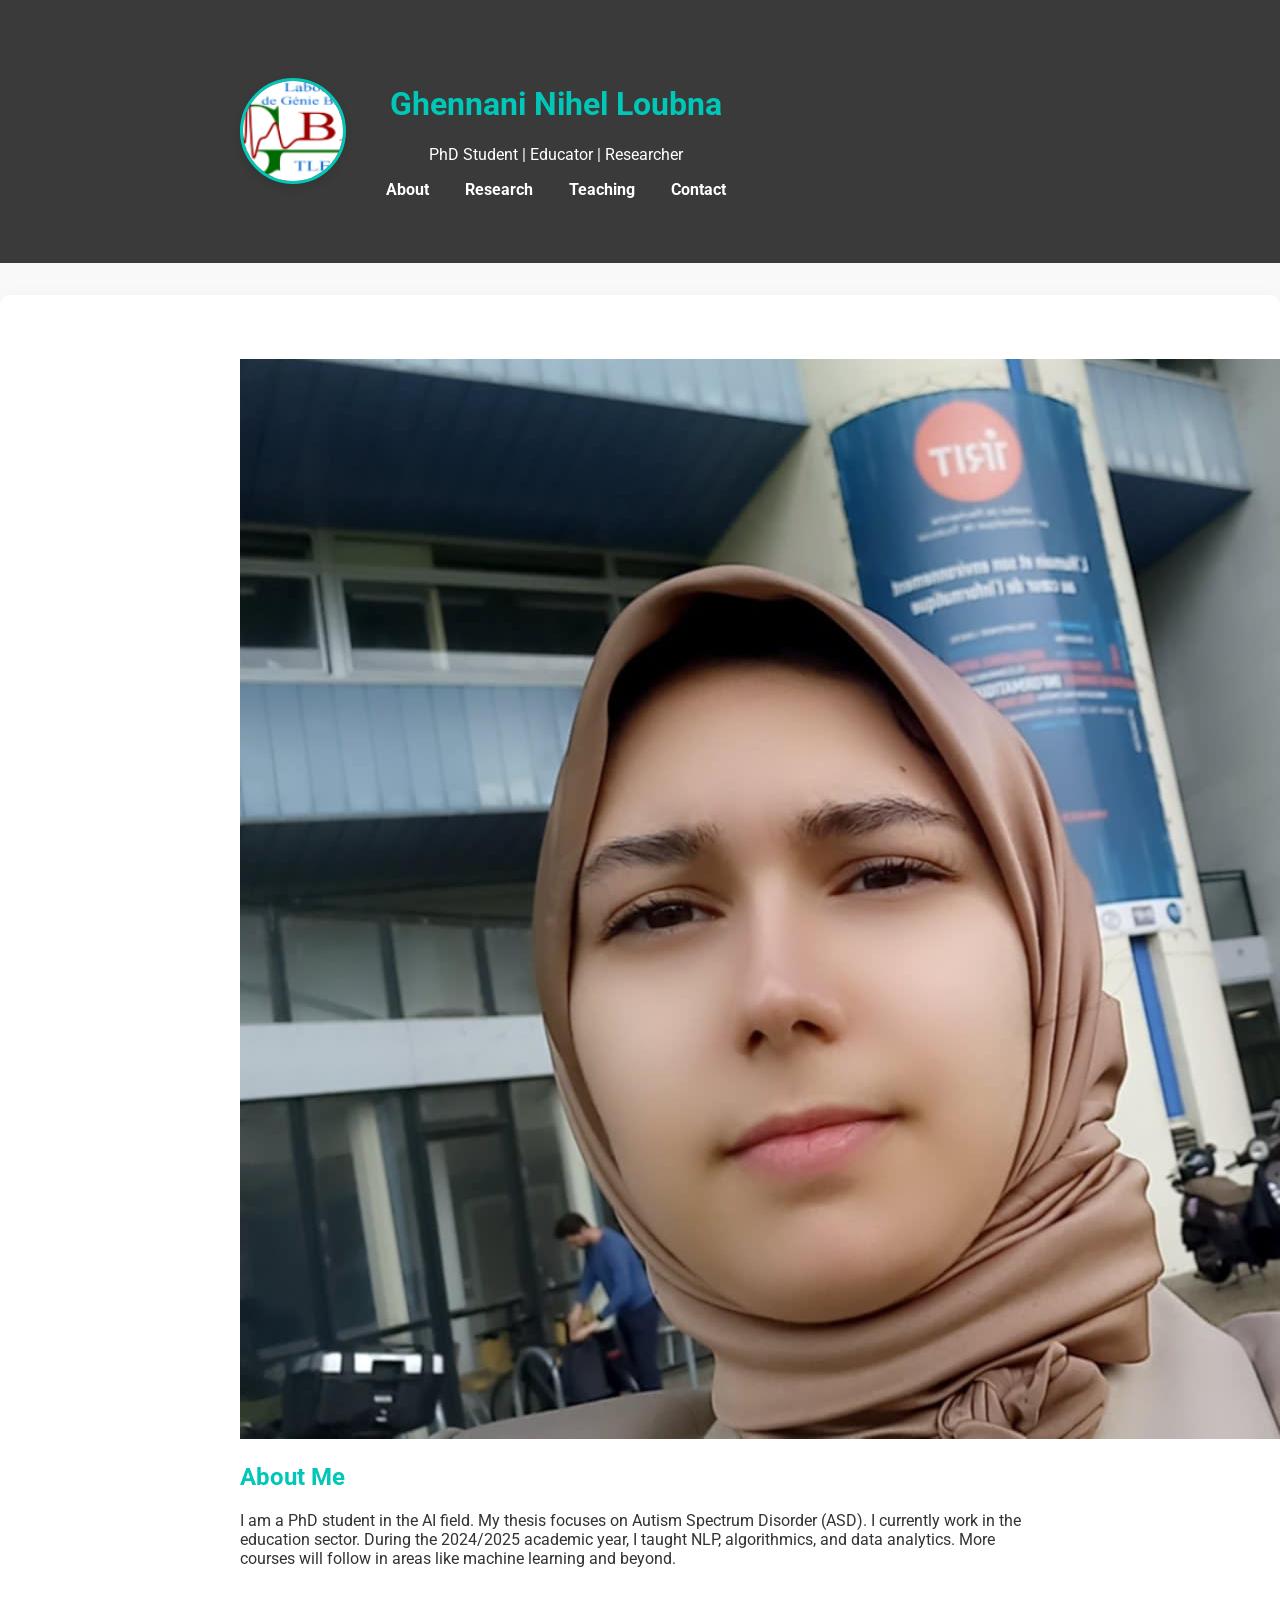
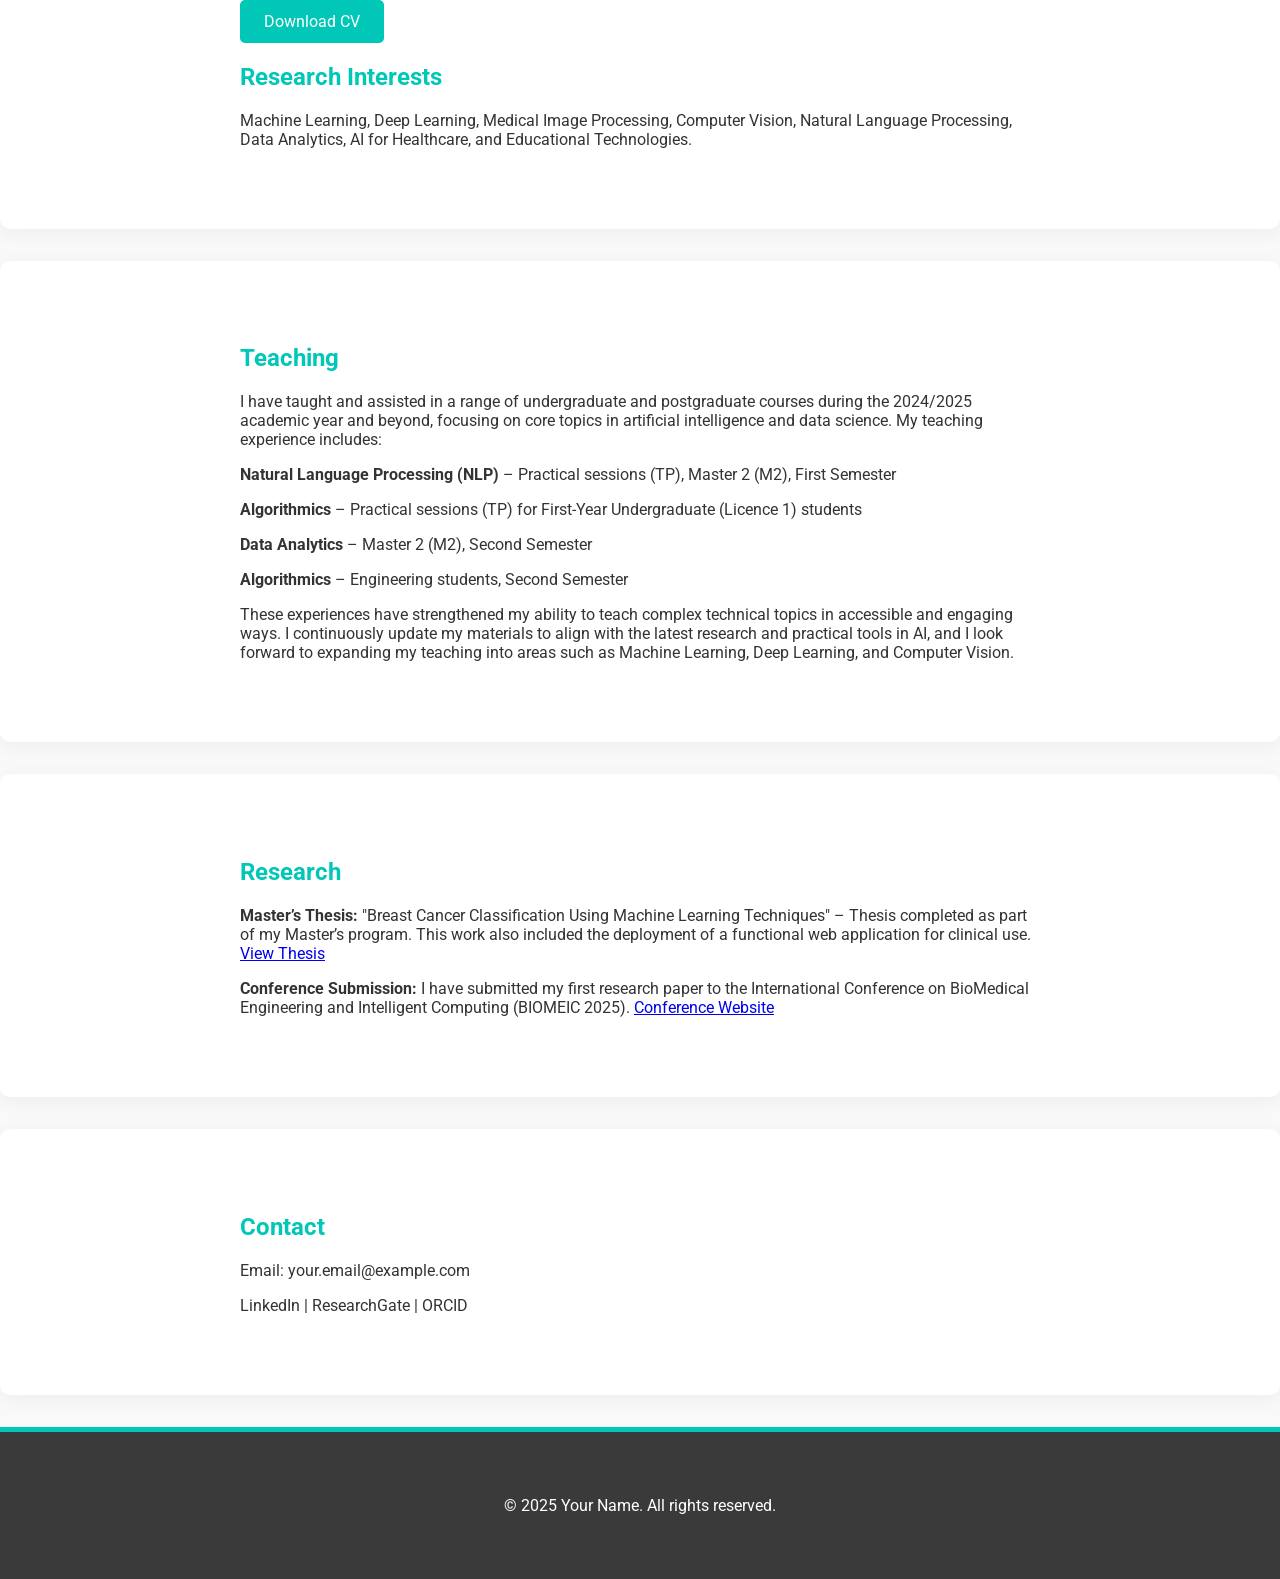
==== commit 48f966f8: "Update index.html" ====
--- a/index.html
+++ b/index.html
@@ -10,7 +10,7 @@
 <body>
   <header class="fade-in">
   <div class="container header-flex">
-   <img src="fcd2c186-6c47-4b5d-a1fc-447b912bd185.jpg" alt="Ghennani Nihel Loubna" class="header-photo" />
+   <img src="labo.png" alt="Ghennani Nihel Loubna" class="header-photo" />
     <div>
       <h1>Ghennani Nihel Loubna</h1>
       <p>PhD Student | Educator | Researcher</p>
@@ -104,3 +104,4 @@
 
 
 
+
